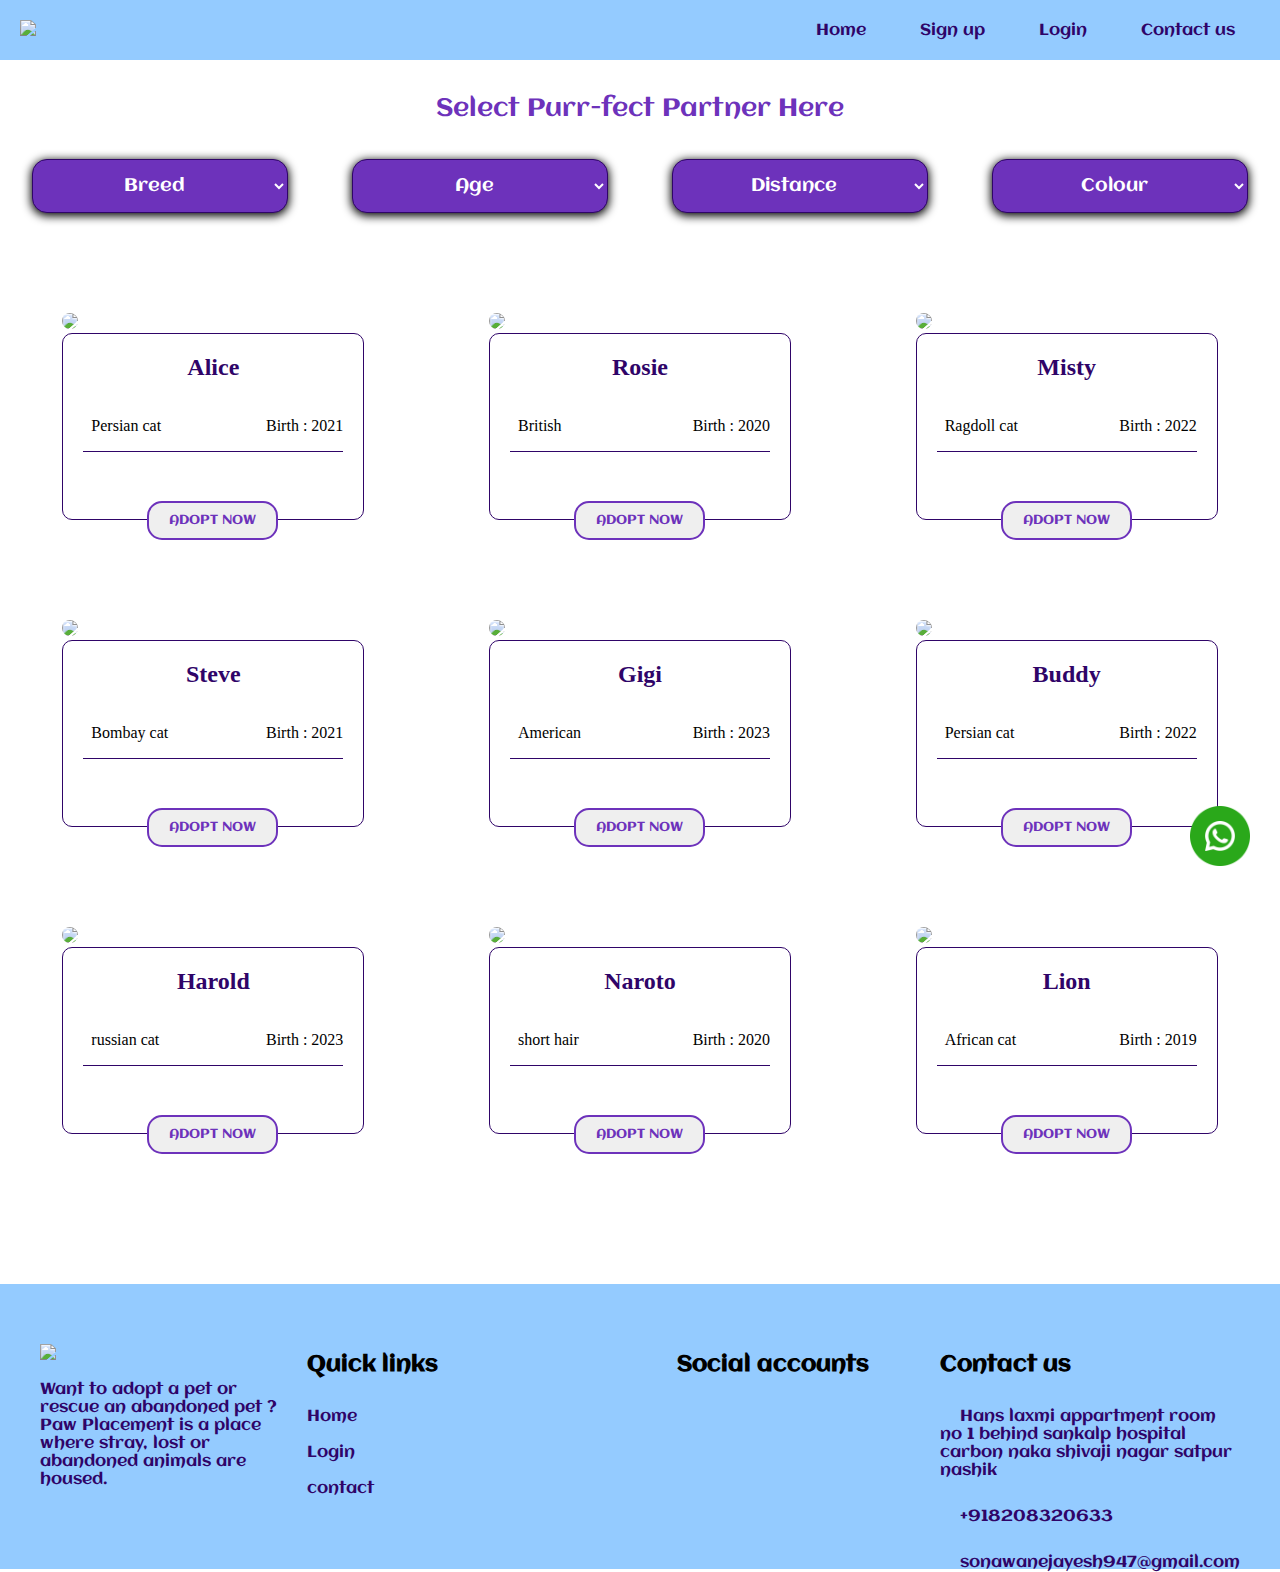
==== pages/cat.html @ 4e54ea31 "login page added" ====
<!DOCTYPE html>
<html lang="en">
<head>
    <meta charset="UTF-8">
    <meta name="viewport" content="width=device-width, initial-scale=1.0">
    <title>cats</title>
    <link rel="stylesheet" href="../css/cat.css">
    <script src="https://kit.fontawesome.com/38442ccd2f.js" crossorigin="anonymous"></script>

</head>
<body>
    <div class="navbar">
        <div class="nav-left">
            <img src="../img/main-logo.png" class="logo">
        </div>
        <div class="link">
            <a href="../index.html" class="nav-text">Home</a>
            <a href="../pages/sign_up.html" class="nav-text" target="_blank">Sign up</a>
            <a href="../pages/login.html" class="nav-text" target="_blank">Login</a>
            <a href="../pages/contact_us.html" class="nav-text" target="_blank">Contact us</a>
            <img src="../icons/menu.png" class="hamburger">

        </div>
    </div>



    <div class="dropdown-container-heading">
        <p>Select Purr-fect Partner Here</p>
    </div>
    <div class="dropdown-container">
       
        <div class="dropdown-section" >
          <select>
            <option value="option1">Breed</option>
            <option value="option2">Persian</option>
            <option value="option3">Furry</option>
          </select>
        </div>
        <div class="dropdown-section" >
          <select>
            <option value="option1">Age</option>
            <option value="option2">1</option>
            <option value="option3">2</option>
          </select>
        </div>
        <div class="dropdown-section" >
          <select>
            <option value="option1">Distance</option>
            <option value="option2">10-50 km</option>
            <option value="option3">50-100 km</option>
            
          </select>
        </div>
        <div class="dropdown-section" >
          <select>
            <option value="option1" >Colour</option>
            <option value="option2">white</option>
            <option value="option3">black</option>
            
          </select>
        </div>
    </div>



    <div class="wapp-call-us-div">
        <a href="./contact_us.html"> <img src="../icons/whatsapp.png" alt="" class="wapp-call-us-img"></a>
    </div>

    <div class="row">
        <div class="container">
            <img src="https://dl5zpyw5k3jeb.cloudfront.net/photos/pets/55726067/1/?bust=1675327585&width=300" class="cat-img">
            <div class="card">
                <h2 class="cat-name">Alice</h2>
                <div class="card-body">
                    <div class="cat-about">
                        <i class="fa-solid fa-paw" style="color: #2f0468;"></i>&nbsp&nbsp
                        <p>Persian cat</p>
                    </div>
                    <div class="cat-description">
                        <i class="fa-solid fa-calendar-days" style="color: #2f0468;"></i>
                        <p>&nbsp Birth : 2021</p>
                    </div>
                </div>
                <div class="card-footer">
                    <div>
                       <i class="fa-solid fa-star" style="color: #FFD43B;"></i>
                       <i class="fa-solid fa-star" style="color: #FFD43B;"></i>
                       <i class="fa-solid fa-star" style="color: #FFD43B;"></i>
                       <i class="fa-solid fa-star" style="color: #FFD43B;"></i>
                       <i class="fa-solid fa-star" style="color: #FFD43B;"></i>
                    </div>
                    <div class="heart-icon-div">
                    <i class="fa-regular fa-heart fa-shake" style="color: #f82a54;"></i>    
                    </div>
                </div>
            </div> 
            <div class="button">

                <button class="learn-more-button">ADOPT NOW</button>
            </div>   
        </div>
        <div class="container">
            <img src="https://dl5zpyw5k3jeb.cloudfront.net/photos/pets/53934934/1/?bust=1675327581&width=300" class="cat-img">
            <div class="card">
                <h2 class="cat-name">Rosie</h2>
                <div class="card-body">
                    <div class="cat-about">
                        <i class="fa-solid fa-paw" style="color: #2f0468;"></i>&nbsp&nbsp
                        <p>British</p>
                    </div>
                    <div class="cat-description">
                        <i class="fa-solid fa-calendar-days" style="color: #2f0468;"></i>
                        <p>&nbsp Birth : 2020</p>
                    </div>
                </div>
                <div class="card-footer">
                    <div>
                       <i class="fa-solid fa-star" style="color: #FFD43B;"></i>
                       <i class="fa-solid fa-star" style="color: #FFD43B;"></i>
                       <i class="fa-solid fa-star" style="color: #FFD43B;"></i>
                       <i class="fa-solid fa-star" style="color: #FFD43B;"></i>
                       <i class="fa-solid fa-star" style="color: #FFD43B;"></i>
                    </div>
                    <div class="heart-icon-div"> </div>
                      <i class="fa-regular fa-heart fa-shake" style="color: #f82a54;"></i> 
                    </div>
            </div>
            <div class="button">
                <button class="learn-more-button">ADOPT NOW</button>
            </div>   
        </div>
        <div class="container">
            <img src="https://dl5zpyw5k3jeb.cloudfront.net/photos/pets/70305229/1/?bust=1707224166&width=300"" class="cat-img">
            <div class="card">
                <h2 class="cat-name">Misty</h2>
                <div class="card-body">
                    <div class="cat-about">
                        <i class="fa-solid fa-paw" style="color: #2f0468;"></i>&nbsp&nbsp
                        <p>Ragdoll cat</p>
                    </div>
                    <div class="cat-description">
                        <i class="fa-solid fa-calendar-days" style="color: #2f0468;"></i>
                        <p>&nbsp Birth : 2022</p>
                    </div>
                </div>
                <div class="card-footer">
                    <div>
                       <i class="fa-solid fa-star" style="color: #FFD43B;"></i>
                       <i class="fa-solid fa-star" style="color: #FFD43B;"></i>
                       <i class="fa-solid fa-star" style="color: #FFD43B;"></i>
                       <i class="fa-solid fa-star" style="color: #FFD43B;"></i>
                       <i class="fa-solid fa-star" style="color: #FFD43B;"></i>
                    </div>
                    <div class="heart-icon-div"> 
                    <i class="fa-regular fa-heart fa-shake" style="color: #f82a54;"></i>                         
                    </div> 
                </div>
            </div> 
            <div class="button">
                <button class="learn-more-button">ADOPT NOW</button>
            </div>      
        </div>
    </div>
    <div class="row">
        <div class="container">
            <img src="https://dl5zpyw5k3jeb.cloudfront.net/photos/pets/70015973/4/?bust=1702438622&width=300" class="cat-img">
            <div class="card">
                <h2 class="cat-name">Steve</h2>
                <div class="card-body">
                    <div class="cat-about">
                        <i class="fa-solid fa-paw" style="color: #2f0468;"></i>&nbsp&nbsp
                        <p>Bombay cat</p>
                    </div>
                    <div class="cat-description">
                        <i class="fa-solid fa-calendar-days" style="color: #2f0468;"></i>
                        <p>&nbsp Birth : 2021</p>
                    </div>
                </div>
                <div class="card-footer">
                    <div>
                       <i class="fa-solid fa-star" style="color: #FFD43B;"></i>
                       <i class="fa-solid fa-star" style="color: #FFD43B;"></i>
                       <i class="fa-solid fa-star" style="color: #FFD43B;"></i>
                       <i class="fa-solid fa-star" style="color: #FFD43B;"></i>
                       <i class="fa-solid fa-star" style="color: #FFD43B;"></i>
                    </div>
                    <div class="heart-icon-div"> 
                    <i class="fa-regular fa-heart fa-shake" style="color: #f82a54;"></i>
                    </div> 
                </div>
            </div>
            <div class="button">
                <button class="learn-more-button">ADOPT NOW</button>
            </div>   
        </div>
        <div class="container">
            <img src="https://dl5zpyw5k3jeb.cloudfront.net/photos/pets/55773149/1/?bust=1675327575&width=300" class="cat-img">
            <div class="card">
                <h2 class="cat-name">Gigi</h2>
                <div class="card-body">
                    <div class="cat-about">
                        <i class="fa-solid fa-paw" style="color: #2f0468;"></i>&nbsp&nbsp
                        <p>American </p>
                    </div>
                    <div class="cat-description">
                        <i class="fa-solid fa-calendar-days" style="color: #2f0468;"></i>
                        <p>&nbsp Birth : 2023</p>
                    </div>
                </div>
                <div class="card-footer">
                    <div>
                       <i class="fa-solid fa-star" style="color: #FFD43B;"></i>
                       <i class="fa-solid fa-star" style="color: #FFD43B;"></i>
                       <i class="fa-solid fa-star" style="color: #FFD43B;"></i>
                       <i class="fa-solid fa-star" style="color: #FFD43B;"></i>
                       <i class="fa-solid fa-star" style="color: #FFD43B;"></i>
                    </div>
                    <div class="heart-icon-div"> 
                    <i class="fa-regular fa-heart fa-shake" style="color: #f82a54;"></i>
                    </div> 
                </div>
            </div>
            <div class="button">
                <button class="learn-more-button">ADOPT NOW</button>
            </div>   
        </div>
        <div class="container">
            <img src="https://dl5zpyw5k3jeb.cloudfront.net/photos/pets/55735564/1/?bust=1675327577&width=300" class="cat-img">
            <div class="card">
                <h2 class="cat-name">Buddy</h2>
                <div class="card-body">
                    <div class="cat-about">
                        <i class="fa-solid fa-paw" style="color: #2f0468;"></i>&nbsp&nbsp
                        <p>Persian cat</p>
                    </div>
                    <div class="cat-description">
                        <i class="fa-solid fa-calendar-days" style="color: #2f0468;"></i> 
                        <p>&nbsp Birth : 2022</p>
                    </div>
                </div>
                <div class="card-footer">
                    <div>
                       <i class="fa-solid fa-star" style="color: #FFD43B;"></i>
                       <i class="fa-solid fa-star" style="color: #FFD43B;"></i>
                       <i class="fa-solid fa-star" style="color: #FFD43B;"></i>
                       <i class="fa-solid fa-star" style="color: #FFD43B;"></i>
                       <i class="fa-solid fa-star" style="color: #FFD43B;"></i>
                    </div>
                    <div class="heart-icon-div">
                    <i class="fa-regular fa-heart fa-shake" style="color: #f82a54;"></i>
                     </div> 
                </div>
            </div>
            <div class="button">
                <button class="learn-more-button">ADOPT NOW</button>
            </div>   
        </div>    
    </div>      


    <div class="row">
        <div class="container">
            <img src="https://dl5zpyw5k3jeb.cloudfront.net/photos/pets/55751885/1/?bust=1675327570&width=300" class="cat-img">
            <div class="card">
                <h2 class="cat-name">Harold</h2>
                <div class="card-body">
                    <div class="cat-about">
                        <i class="fa-solid fa-paw" style="color: #2f0468;"></i>&nbsp&nbsp
                        <p>russian cat</p>
                    </div>
                    <div class="cat-description">
                        <i class="fa-solid fa-calendar-days" style="color: #2f0468;"></i>
                        <p>&nbsp Birth : 2023</p>
                    </div>
                </div>
                <div class="card-footer">
                    <div>
                       <i class="fa-solid fa-star" style="color: #FFD43B;"></i>
                       <i class="fa-solid fa-star" style="color: #FFD43B;"></i>
                       <i class="fa-solid fa-star" style="color: #FFD43B;"></i>
                       <i class="fa-solid fa-star" style="color: #FFD43B;"></i>
                       <i class="fa-solid fa-star" style="color: #FFD43B;"></i>
                    </div>
                    <div class="heart-icon-div"> 
                    <i class="fa-regular fa-heart fa-shake" style="color: #f82a54;"></i>
                    </div> 
                </div>
            </div>
            <div class="button">
                <button class="learn-more-button">ADOPT NOW</button>
            </div>   
        </div>
        <div class="container">
            <img src="https://dl5zpyw5k3jeb.cloudfront.net/photos/pets/55746101/1/?bust=1675327555&width=300" class="cat-img">
            <div class="card">
                <h2 class="cat-name">Naroto</h2>
                <div class="card-body">
                    <div class="cat-about">
                        <i class="fa-solid fa-paw" style="color: #2f0468;"></i>&nbsp&nbsp
                        <p>short hair </p>
                    </div>
                    <div class="cat-description">
                        <i class="fa-solid fa-calendar-days" style="color: #2f0468;"></i>
                        <p>&nbsp Birth : 2020</p>
                    </div>
                </div>
                <div class="card-footer">
                    <div>
                       <i class="fa-solid fa-star" style="color: #FFD43B;"></i>
                       <i class="fa-solid fa-star" style="color: #FFD43B;"></i>
                       <i class="fa-solid fa-star" style="color: #FFD43B;"></i>
                       <i class="fa-solid fa-star" style="color: #FFD43B;"></i>
                       <i class="fa-solid fa-star" style="color: #FFD43B;"></i>
                    </div>
                    <div class="heart-icon-div"> 
                    <i class="fa-regular fa-heart fa-shake" style="color: #f82a54;"></i>
                    </div> 
                </div>
            </div>
            <div class="button">
                <button class="learn-more-button">ADOPT NOW</button>
            </div>   
        </div>
        <div class="container">
            <img src="https://dl5zpyw5k3jeb.cloudfront.net/photos/pets/55726066/1/?bust=1675327554&width=300" class="cat-img">
            <div class="card">
                <h2 class="cat-name">Lion</h2>
                <div class="card-body">
                    <div class="cat-about">
                        <i class="fa-solid fa-paw" style="color: #2f0468;"></i>&nbsp&nbsp
                        <p>African cat</p>
                    </div>
                    <div class="cat-description">
                        <i class="fa-solid fa-calendar-days" style="color: #2f0468;"></i> 
                        <p>&nbsp Birth : 2019</p>
                    </div>
                </div>
                <div class="card-footer">
                    <div>
                       <i class="fa-solid fa-star" style="color: #FFD43B;"></i>
                       <i class="fa-solid fa-star" style="color: #FFD43B;"></i>
                       <i class="fa-solid fa-star" style="color: #FFD43B;"></i>
                       <i class="fa-solid fa-star" style="color: #FFD43B;"></i>
                       <i class="fa-solid fa-star" style="color: #FFD43B;"></i>
                    </div>
                    <div class="heart-icon-div">
                    <i class="fa-regular fa-heart fa-shake" style="color: #f82a54;"></i>
                     </div> 
                </div>
            </div>
            <div class="button">
                <button class="learn-more-button">ADOPT NOW</button>
            </div>   
        </div>    
    </div>      



    <div class="footer">
        <div class="footer-container">
            <div class="footer-logo-section card">
                <img src="../img/main-logo.png" class="footer-main-logo">
                <p>Want to adopt a pet or rescue an abandoned pet ?
                    Paw Placement is a place where stray, lost or abandoned animals are housed.</p>
            </div>
            <div class="quick-links card">
                <h4>Quick links</h4>
                <a href="../index.html" class="quick-links-contain">Home</a><br><br>
                <a href="../pages/login.html" class="quick-links-contain">Login</a><br><br>
                <a href="../pages/contact_us.html" class="quick-links-contain">contact</a>
            </div>
            <div class="footer-social card">
                <h4>Social accounts</h4>
                <a href="https://www.instagram.com/" target="_blank">
                <i class="fa-brands fa-instagram" style="color: #2f0468;"></i><br><br></a>
                <a href="https://www.facebook.com" target="_blank">
                <i class="fa-brands fa-facebook" style="color: #2f0468;"></i><br><br></a>
                <a href="https://www.youtube.com/" target="_blank">
                <i class="fa-brands fa-youtube" style="color: #2f0468;"></i><br><br></a>
                <a href="https://github.com/" target="_blank">
                <i class="fa-brands fa-github" style="color: #2f0468;"></i><br><br></a>
            </div>
            <div class="footer-contact card">
                <h4>Contact us</h4>
                <div class="contact-infor">
                    <i class="fa-solid fa-location-dot" style="color: #2f0468"></i>&nbsp;
                    <span class="contact-text">Hans laxmi appartment room no 1 behind sankalp hospital
                    carbon naka shivaji nagar satpur nashik</span>
                </div><br>
                <div class="contact-info">
                    <i class="fa-solid fa-phone" style="color: #2f0468;"></i> &nbsp;&nbsp;
                    <a href="tel:+918208320633" class="contact-text">+918208320633</a>
                </div><br>
                <div class="contact-info">
                    <i class="fa-solid fa-envelope" style="color: #2f0468;"></i> &nbsp;&nbsp; 
                    <a href="mailto:sonawanejayesh947@gmail.com" class="contact-text">sonawanejayesh947@gmail.com</a>
                </div>
            </div>    
        </div>
    </div>    


    <script src="https://kit.fontawesome.com/38442ccd2f.js" crossorigin="anonymous"></script>
</body>
</html>
---- css/cat.css ----
/* /*
colors we are using
skyblue:#94cbff
purple:#2f0468
faint purple: #6509dc

.btn{
    height: 40px;
    background-color: ;
    border: none;
    border-radius: 10px;
    color: #3b1b65;
    font-size: 15px;
    font-weight: bolder;

    google fonts :
   PT serif
   single day
<<<<<<< HEAD
 sans-serif;
*/
  

@import url('https://fonts.googleapis.com/css2?family=Aclonica&family=Courgette&display=swap');
@import url('https://fonts.googleapis.com/css2?family=Aclonica&family=Courgette&display=swap');

.header{
   position: fixed;
   top: 0;
   left: 0;
   width: 100%;
   padding: 0px 0px;
   background-color: #6509dc;
   display: flex;
   justify-content: space-between;
   align-items: center;
   z-index: 100;
}
.hamburger{
   height: 50px;
}

.a:hover{
   border-bottom: 1px solid black;
}
.row{
   display: flex;
   justify-content: space-around;
   align-items: center;
   margin-top: 100px;
}
.cat-img{
   height: 300px;
   border-radius: 25px;
}
.heart-icon-div{
    border-radius: 50%;
}
.fa-heart:hover{
   transform: rotateX(180);
   font-weight: bolder;
}

.fa-heart{
    font-size: 30px;
}


.card{
   border-radius: 10px;
   width: 300px;
   height: 185px;
   border: 1px solid #2f0468;
}

.footer .card{
    border: none;
}
.cat-name{
   text-align: center;
   color:#2f0468;
}
.cat-about{
   display: flex;
   justify-content: start;
   align-items: center;
}
.cat-description{
   display: flex;
   justify-content: start;
   align-items: center;

}
.card-body{
   margin: 0 20px;
   display: flex;
   justify-content: space-between;
   align-items: center;
   border-bottom: 1px solid #2f0468;
   
}
.rating-img{
   height: 100px;
}
.card-footer{
   display: flex;
   justify-content: space-around;
   margin: 10px;
   align-items: center;
   
}
.container{
   position: relative;
   border-radius: 25px; 
}
.btn {
   margin: 10px -10px;
   padding: 10px 20px;
   color: #6d32bb;
   font-weight: bold;
   text-decoration: none;
   border:solid 2px #6d32bb;
   border-radius: 15px;
   font-family: "Aclonica", sans-serif;
   font-weight: 400;
   font-style: normal;
   border-radius: 25px;
   border: 1px solid #6d32bb;
   box-shadow: 0px 0px 8px 1px black;
   background-color: white;
}

.container:hover{
   transition: transform 0.3s ease;
   transform: scale(1.1);
}

.btn{
   height: 40px;
   background-color: #ba9ae4;
   border: none;
   border-radius: 10px;
   color: #2f0468 ;
   font-size: 15px;
   font-weight: bolder;
   transition: 0.3s ease-out;
}

.btn:hover{
   background-color: #6d32bb;
   color: white;
   transition: 0.3s ease;
}

.button{
   display: flex;
   justify-content: center;
   position: absolute;
   bottom: -20px;
   left: 85px;
}

.btn:hover{
  background-color: #3b1b65;
  color:#94cbff;
}
body{
   margin: 0;
   padding: 0;
   

}



.navbar{
   background-color: #94cbff;
   padding: 20px;
   display: flex;
   justify-content: space-between;
   align-items: center;
}
.logo{
   height: 80px;
}
a.nav-text{
   font-family: "Aclonica", sans-serif;
   font-style: normal;
   color:#2f0468;
   text-decoration: none;
   font-size: 16px;
   padding: 15px;
   margin: 10px;
}

.nav-text:hover{
   color: #94cbff;
   background-color: #2f0468;
   border-radius: 30px;
}




.footer{
   margin-top: 30px;
   background-color: #94cbff;
   padding: 20px;
   margin-top: 150px;
   font-family: "Aclonica", sans-serif;
    font-weight: 400;
    font-style: normal;
}
.footer-container{
   padding: 20px;
   display: flex;
   justify-content: space-between;
}
.card{
   display: block;
}
.footer-main-logo{
   width: 250px;
}
.footer-logo-section{
   width: 250px;
   color: #2f0468;
   margin-top: 20px;
}
.footer-contact{
   width: 300px;
}
.quick-links-contain{
   text-decoration: none;
   color: #2f0468;
}
.footer-social{
   text-align: center;
}
.social-text{
   font-family: "Aclonica", sans-serif;
   font-weight: 400;
   font-style: normal;

}
.contact-info{
   color: #2f0468;
   display: flex;
   margin-top: 10px;
}
.contact-text{
   text-decoration: none;
   color: #2f0468;
   margin-left: 10px;
}
h4{
   font-size: 22px;

}
       
/* whatsspp call us section  */
.wapp-call-us-div{
   position: fixed;
   right: 30px;
   bottom: 30px;
   z-index: 200;
}

.wapp-call-us-img{
   width: 60px;
   transition: transform 0.3s ease;
}

.wapp-call-us-div:hover .wapp-call-us-img{
   transform: scale(1.1);
}   

.learn-more-button {
   padding: 10px 20px;
   color: #6d32bb;
   font-weight: bold;
   text-decoration: none;
   border:solid 2px #6d32bb;
   border-radius: 15px;
   font-family: "Aclonica", sans-serif;
   font-weight: 400;
   font-style: normal;
}

.learn-more-button:hover {
   background-color: #6d32bb;
   color: white;
   transition: 0.3s ease;
}

 /*******************************/

.dropdown-container {
   display: flex;
   flex-direction: row;
   justify-content: space-around;
}
.dropdown-container-heading{
    width: 100%;
    padding: 10px 0px;
    text-align: center;
    background-color: #2f0468;
    color: white;
    font-size: 25px;
    font-family: "Aclonica", sans-serif;
    font-weight: 400;
    font-style: normal;
   width: 100%;
   padding: 10px 0px;
   text-align: center;
   background-color:white;
   color:  #6d32bb;
   font-size: 25px;
   font-family: "Aclonica", sans-serif;
   font-weight: 400;
   font-style: normal;
}
 .dropdown-section {
   width: 20%;
   
   
}
  
  .dropdown-container h2 {
    margin-bottom: 10px;
    
  }
  
  select {
    text-align: center;
    width: 100%;
    font-family: "Aclonica", sans-serif;
    font-weight: 400;
    font-style: normal;
    font-size: 18px;
    padding: 15px;
    background-color: #2f0468;
    border: none;
    color: white;
  }
 .dropdown-container h2 {
   margin-bottom: 10px;
   
 }
 
 select {
   text-align: center;
   width: 100%;
   font-family: "Aclonica", sans-serif;
   font-weight: 400;
   font-style: normal;
   font-size: 18px;
   padding: 15px;
   background-color: #6d32bb;
   border: solid 1px #2f0468 ;
   border-radius: 15px;
   box-shadow: 0px 2px 10px 1px black;
   color: white;
}
 
.select option {
   width: 100%;
   font-family: "Aclonica", sans-serif;
   font-weight: 400;
   font-style: normal;
    background-color: #94cbff;
    color: white;
  width: 100%;
  font-family: "Aclonica", sans-serif;
  font-weight: 400;
  font-style: normal;
   background-color: #6d32bb;
   color: white;
   border-radius: 15px;
   box-shadow: 0px 2px 10px 1px black;
 }
.select option:checked{
   background-color: #2f0468;
   font-weight: bolder;
}

/**************** header and footer media queries *****************/
@media screen and (max-width: 800px){
   .hamburger{
       visibility: visible;
       height: 40px;
   }
   .nav-text{
       display: none;
   }
   .logo{
       height: 50px;
   }
   .head{
       font-size: 14px;
       margin: 10px 8px;
   }
   .head-img{
       height: 300px;
   }
   .btn{
       padding: 15px;
       font-size: 13px;
   }
}



/**********************************other media queries*************************************/

@media screen and (min-width: 800px) and (max-width: 992px){
   .hamburger{
       display: none;
   }
   .logo{
       height: 60px;
   }
   .nav-text{
       font-size: 17px;
       padding: 15px 13px;
   }
   .head{
       font-size: 15px;
       margin: 10px;
   }
   .head-img{
       height: 350px;
   }  
   .btn{
       padding: 17px;
       font-size: 14px;
   }
}
@media screen and (min-width: 992px){
   .hamburger{
       display: none;
   }
}


@media screen and (max-width: 800px){
      .row{
         flex-direction: column;
         margin-top: 50px;
         

      }

      .wapp-call-us-img{
         width: 40px;
         transition: transform 0.3s ease;
      }
      .container{
         margin-top: 70px;
      }
      .dropdown-container{
         flex-wrap: wrap;
      }
      .dropdown-section{
         width: 40%;
         flex-direction:column;
         margin-top: 90px;
      }

}

@media screen and (max-width: 970px){
   .row{
      flex-direction: column;
      margin-top: 50px;
   }
   .container{
      margin-top: 120px;
   }

}
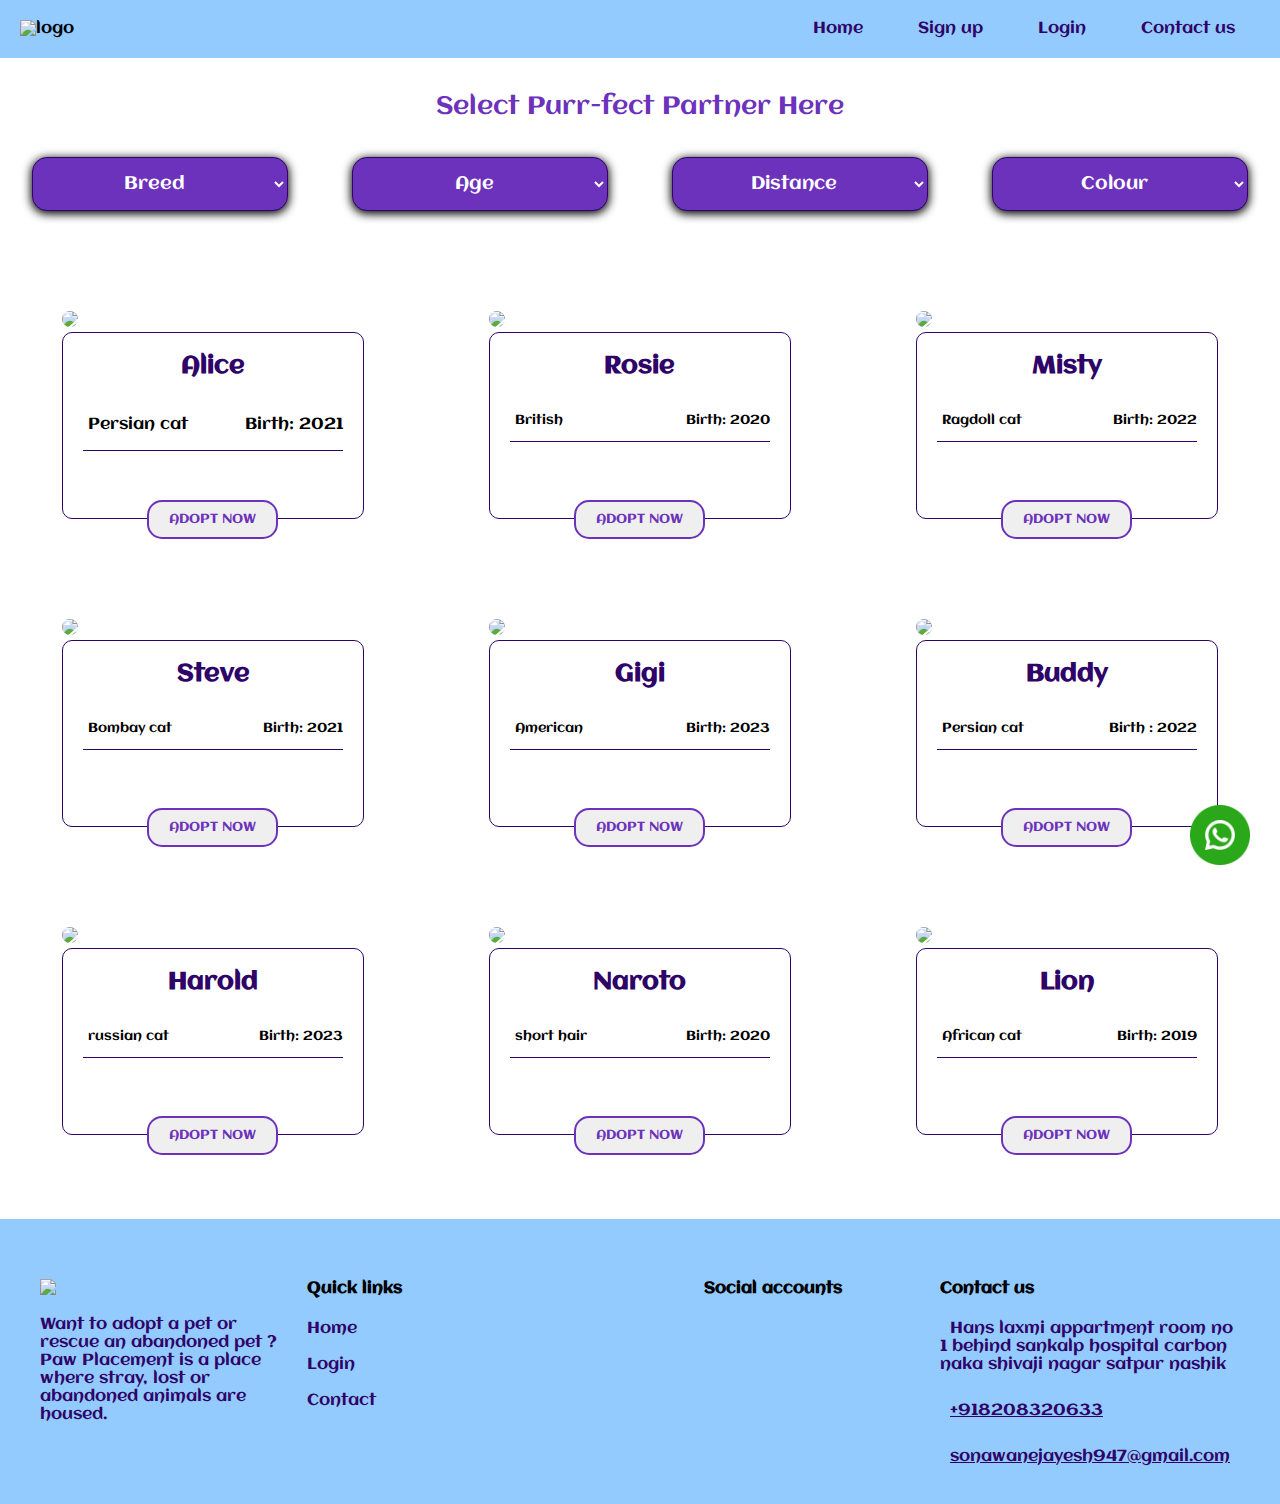
==== commit 8bc8ea9a: "update contact page" ====
--- a/pages/cat.html
+++ b/pages/cat.html
@@ -9,19 +9,18 @@
 
 </head>
 <body>
+    
     <div class="navbar">
         <div class="nav-left">
-            <img src="../img/main-logo.png" class="logo">
+          <img src="../img/main-logo.png"  class="logo" alt="logo" />
         </div>
         <div class="link">
-            <a href="../index.html" class="nav-text">Home</a>
-            <a href="../pages/sign_up.html" class="nav-text" target="_blank">Sign up</a>
-            <a href="../pages/login.html" class="nav-text" target="_blank">Login</a>
-            <a href="../pages/contact_us.html" class="nav-text" target="_blank">Contact us</a>
-            <img src="../icons/menu.png" class="hamburger">
-
-        </div>
-    </div>
+          <a href="../index.html" class="nav-text">Home</a>
+          <a href="../pages/sign_up.html" class="nav-text">Sign up</a>
+          <a href="../pages/login.html" class="nav-text">Login</a>
+          <a href="../pages/contact_us.html" class="nav-text">Contact us</a>
+        </div>
+      </div>
 
 
 
@@ -75,12 +74,12 @@
                 <h2 class="cat-name">Alice</h2>
                 <div class="card-body">
                     <div class="cat-about">
-                        <i class="fa-solid fa-paw" style="color: #2f0468;"></i>&nbsp&nbsp
+                        <i class="fa-solid fa-paw" style="color: #2f0468;"></i>&nbsp;
                         <p>Persian cat</p>
                     </div>
                     <div class="cat-description">
-                        <i class="fa-solid fa-calendar-days" style="color: #2f0468;"></i>
-                        <p>&nbsp Birth : 2021</p>
+                        <i class="fa-solid fa-calendar-days" style="color: #2f0468;"></i>&nbsp;
+                        <p>Birth: 2021</p>
                     </div>
                 </div>
                 <div class="card-footer">
@@ -107,12 +106,12 @@
                 <h2 class="cat-name">Rosie</h2>
                 <div class="card-body">
                     <div class="cat-about">
-                        <i class="fa-solid fa-paw" style="color: #2f0468;"></i>&nbsp&nbsp
-                        <p>British</p>
-                    </div>
-                    <div class="cat-description">
-                        <i class="fa-solid fa-calendar-days" style="color: #2f0468;"></i>
-                        <p>&nbsp Birth : 2020</p>
+                        <i class="fa-solid fa-paw" style="color: #2f0468;"></i>&nbsp;
+                        <p class="cat-info">British</p>
+                    </div>
+                    <div class="cat-description">
+                        <i class="fa-solid fa-calendar-days" style="color: #2f0468;"></i>&nbsp;
+                        <p class="cat-info">Birth: 2020</p>
                     </div>
                 </div>
                 <div class="card-footer">
@@ -137,12 +136,12 @@
                 <h2 class="cat-name">Misty</h2>
                 <div class="card-body">
                     <div class="cat-about">
-                        <i class="fa-solid fa-paw" style="color: #2f0468;"></i>&nbsp&nbsp
-                        <p>Ragdoll cat</p>
-                    </div>
-                    <div class="cat-description">
-                        <i class="fa-solid fa-calendar-days" style="color: #2f0468;"></i>
-                        <p>&nbsp Birth : 2022</p>
+                        <i class="fa-solid fa-paw" style="color: #2f0468;"></i>&nbsp;
+                        <p class="cat-info">Ragdoll cat</p>
+                    </div>
+                    <div class="cat-description">
+                        <i class="fa-solid fa-calendar-days" style="color: #2f0468;"></i>&nbsp;
+                        <p class="cat-info">Birth: 2022</p>
                     </div>
                 </div>
                 <div class="card-footer">
@@ -170,12 +169,12 @@
                 <h2 class="cat-name">Steve</h2>
                 <div class="card-body">
                     <div class="cat-about">
-                        <i class="fa-solid fa-paw" style="color: #2f0468;"></i>&nbsp&nbsp
-                        <p>Bombay cat</p>
-                    </div>
-                    <div class="cat-description">
-                        <i class="fa-solid fa-calendar-days" style="color: #2f0468;"></i>
-                        <p>&nbsp Birth : 2021</p>
+                        <i class="fa-solid fa-paw" style="color: #2f0468;"></i>&nbsp;
+                        <p class="cat-info">Bombay cat</p>
+                    </div>
+                    <div class="cat-description">
+                        <i class="fa-solid fa-calendar-days" style="color: #2f0468;"></i>&nbsp;
+                        <p class="cat-info">Birth: 2021</p>
                     </div>
                 </div>
                 <div class="card-footer">
@@ -201,12 +200,12 @@
                 <h2 class="cat-name">Gigi</h2>
                 <div class="card-body">
                     <div class="cat-about">
-                        <i class="fa-solid fa-paw" style="color: #2f0468;"></i>&nbsp&nbsp
-                        <p>American </p>
-                    </div>
-                    <div class="cat-description">
-                        <i class="fa-solid fa-calendar-days" style="color: #2f0468;"></i>
-                        <p>&nbsp Birth : 2023</p>
+                        <i class="fa-solid fa-paw" style="color: #2f0468;"></i>&nbsp;
+                        <p class="cat-info">American </p>
+                    </div>
+                    <div class="cat-description">
+                        <i class="fa-solid fa-calendar-days" style="color: #2f0468;"></i>&nbsp;
+                        <p class="cat-info">Birth: 2023</p>
                     </div>
                 </div>
                 <div class="card-footer">
@@ -232,12 +231,12 @@
                 <h2 class="cat-name">Buddy</h2>
                 <div class="card-body">
                     <div class="cat-about">
-                        <i class="fa-solid fa-paw" style="color: #2f0468;"></i>&nbsp&nbsp
-                        <p>Persian cat</p>
-                    </div>
-                    <div class="cat-description">
-                        <i class="fa-solid fa-calendar-days" style="color: #2f0468;"></i> 
-                        <p>&nbsp Birth : 2022</p>
+                        <i class="fa-solid fa-paw" style="color: #2f0468;"></i>&nbsp;
+                        <p class="cat-info">Persian cat</p>
+                    </div>
+                    <div class="cat-description">
+                        <i class="fa-solid fa-calendar-days" style="color: #2f0468;"></i>&nbsp;
+                        <p class="cat-info">Birth : 2022</p>
                     </div>
                 </div>
                 <div class="card-footer">
@@ -267,12 +266,12 @@
                 <h2 class="cat-name">Harold</h2>
                 <div class="card-body">
                     <div class="cat-about">
-                        <i class="fa-solid fa-paw" style="color: #2f0468;"></i>&nbsp&nbsp
-                        <p>russian cat</p>
-                    </div>
-                    <div class="cat-description">
-                        <i class="fa-solid fa-calendar-days" style="color: #2f0468;"></i>
-                        <p>&nbsp Birth : 2023</p>
+                        <i class="fa-solid fa-paw" style="color: #2f0468;"></i>&nbsp;
+                        <p class="cat-info">russian cat</p>
+                    </div>
+                    <div class="cat-description">
+                        <i class="fa-solid fa-calendar-days" style="color: #2f0468;"></i>&nbsp;
+                        <p class="cat-info">Birth: 2023</p>
                     </div>
                 </div>
                 <div class="card-footer">
@@ -298,12 +297,12 @@
                 <h2 class="cat-name">Naroto</h2>
                 <div class="card-body">
                     <div class="cat-about">
-                        <i class="fa-solid fa-paw" style="color: #2f0468;"></i>&nbsp&nbsp
-                        <p>short hair </p>
-                    </div>
-                    <div class="cat-description">
-                        <i class="fa-solid fa-calendar-days" style="color: #2f0468;"></i>
-                        <p>&nbsp Birth : 2020</p>
+                        <i class="fa-solid fa-paw" style="color: #2f0468;"></i>&nbsp;
+                        <p class="cat-info">short hair </p>
+                    </div>
+                    <div class="cat-description">
+                        <i class="fa-solid fa-calendar-days" style="color: #2f0468;"></i>&nbsp;
+                        <p class="cat-info">Birth: 2020</p>
                     </div>
                 </div>
                 <div class="card-footer">
@@ -329,12 +328,12 @@
                 <h2 class="cat-name">Lion</h2>
                 <div class="card-body">
                     <div class="cat-about">
-                        <i class="fa-solid fa-paw" style="color: #2f0468;"></i>&nbsp&nbsp
-                        <p>African cat</p>
-                    </div>
-                    <div class="cat-description">
-                        <i class="fa-solid fa-calendar-days" style="color: #2f0468;"></i> 
-                        <p>&nbsp Birth : 2019</p>
+                        <i class="fa-solid fa-paw" style="color: #2f0468;"></i>&nbsp;
+                        <p class="cat-info">African cat</p>
+                    </div>
+                    <div class="cat-description">
+                        <i class="fa-solid fa-calendar-days" style="color: #2f0468;"></i>&nbsp;
+                        <p class="cat-info">Birth: 2019</p>
                     </div>
                 </div>
                 <div class="card-footer">
@@ -355,53 +354,73 @@
             </div>   
         </div>    
     </div>      
-
+    <br><br><br>
 
 
     <div class="footer">
         <div class="footer-container">
-            <div class="footer-logo-section card">
-                <img src="../img/main-logo.png" class="footer-main-logo">
-                <p>Want to adopt a pet or rescue an abandoned pet ?
-                    Paw Placement is a place where stray, lost or abandoned animals are housed.</p>
-            </div>
-            <div class="quick-links card">
-                <h4>Quick links</h4>
-                <a href="../index.html" class="quick-links-contain">Home</a><br><br>
-                <a href="../pages/login.html" class="quick-links-contain">Login</a><br><br>
-                <a href="../pages/contact_us.html" class="quick-links-contain">contact</a>
-            </div>
-            <div class="footer-social card">
-                <h4>Social accounts</h4>
-                <a href="https://www.instagram.com/" target="_blank">
-                <i class="fa-brands fa-instagram" style="color: #2f0468;"></i><br><br></a>
-                <a href="https://www.facebook.com" target="_blank">
-                <i class="fa-brands fa-facebook" style="color: #2f0468;"></i><br><br></a>
-                <a href="https://www.youtube.com/" target="_blank">
-                <i class="fa-brands fa-youtube" style="color: #2f0468;"></i><br><br></a>
-                <a href="https://github.com/" target="_blank">
-                <i class="fa-brands fa-github" style="color: #2f0468;"></i><br><br></a>
-            </div>
-            <div class="footer-contact card">
-                <h4>Contact us</h4>
-                <div class="contact-infor">
-                    <i class="fa-solid fa-location-dot" style="color: #2f0468"></i>&nbsp;
-                    <span class="contact-text">Hans laxmi appartment room no 1 behind sankalp hospital
-                    carbon naka shivaji nagar satpur nashik</span>
-                </div><br>
-                <div class="contact-info">
-                    <i class="fa-solid fa-phone" style="color: #2f0468;"></i> &nbsp;&nbsp;
-                    <a href="tel:+918208320633" class="contact-text">+918208320633</a>
-                </div><br>
-                <div class="contact-info">
-                    <i class="fa-solid fa-envelope" style="color: #2f0468;"></i> &nbsp;&nbsp; 
-                    <a href="mailto:sonawanejayesh947@gmail.com" class="contact-text">sonawanejayesh947@gmail.com</a>
-                </div>
-            </div>    
-        </div>
-    </div>    
-
-
+          <div class="footer-logo-section card">
+            <img src="../img/main-logo.png" class="footer-main-logo" />
+            <p>
+              Want to adopt a pet or rescue an abandoned pet ? Paw Placement is a
+              place where stray, lost or abandoned animals are housed.
+            </p>
+          </div>
+          <div class="quick-links card">
+            <h4>Quick links</h4>
+          
+              <a href="../index.html" class="quick-links-contain">Home</a><br /><br />
+              <a href="../pages/login.html" class="quick-links-contain">Login</a><br /><br />
+              <a href="../pages/contact_us.html" class="quick-links-contain">contact</a>
+              
+            
+          </div>
+          <div class="footer-social card">
+            <h4>Social accounts</h4>
+            <a href="https://www.instagram.com/" target="_blank">
+              <i class="fa-brands fa-instagram" style="color: #2f0468"></i
+              ><br /><br
+            /></a>
+            <a href="https://www.facebook.com" target="_blank">
+              <i class="fa-brands fa-facebook" style="color: #2f0468"></i
+              ><br /><br
+            /></a>
+            <a href="https://www.youtube.com/" target="_blank">
+              <i class="fa-brands fa-youtube" style="color: #2f0468"></i
+              ><br /><br
+            /></a>
+            <a href="https://github.com/" target="_blank">
+              <i class="fa-brands fa-github" style="color: #2f0468"></i><br /><br
+            /></a>
+          </div>
+          <div class="footer-contact card">
+            <h4>Contact us</h4>
+            <div class="contact-infor">
+              <i class="fa-solid fa-location-dot" style="color: #2f0468"></i
+              >&nbsp;
+              <span class="contact-text1">
+                Hans laxmi appartment room no 1 behind sankalp hospital carbon
+                naka shivaji nagar satpur nashik</span>
+              
+            </div>
+            <br />
+            <div class="contact-info">
+              <i class="fa-solid fa-phone" style="color: #2f0468"></i>
+              &nbsp;&nbsp;
+              <a href="tel:+918208320633" class="contact-text">+918208320633</a>
+            </div>
+            <br />
+            <div class="contact-info">
+              <i class="fa-solid fa-envelope" style="color: #2f0468"></i>
+              &nbsp;&nbsp;
+              <a href="mailto:sonawanejayesh947@gmail.com" class="contact-text"
+                >sonawanejayesh947@gmail.com</a
+              >
+            </div>
+          </div>
+        </div>
+      </div>
+  
     <script src="https://kit.fontawesome.com/38442ccd2f.js" crossorigin="anonymous"></script>
 </body>
 </html>
--- a/css/cat.css
+++ b/css/cat.css
@@ -23,6 +23,14 @@
 
 @import url('https://fonts.googleapis.com/css2?family=Aclonica&family=Courgette&display=swap');
 @import url('https://fonts.googleapis.com/css2?family=Aclonica&family=Courgette&display=swap');
+body{
+   margin: 0;
+   padding: 0;
+   font-family: "Aclonica", sans-serif;
+   font-weight: 400;
+   font-style: normal;
+}
+
 
 .header{
    position: fixed;
@@ -89,7 +97,9 @@
    display: flex;
    justify-content: start;
    align-items: center;
-
+}
+.cat-info{
+   font-size: 13px;
 }
 .card-body{
    margin: 0 20px;
@@ -164,12 +174,7 @@
   background-color: #3b1b65;
   color:#94cbff;
 }
-body{
-   margin: 0;
-   padding: 0;
-   
-
-}
+
 
 
 
@@ -201,15 +206,10 @@
 
 
 
-
 .footer{
    margin-top: 30px;
    background-color: #94cbff;
    padding: 20px;
-   margin-top: 150px;
-   font-family: "Aclonica", sans-serif;
-    font-weight: 400;
-    font-style: normal;
 }
 .footer-container{
    padding: 20px;
@@ -234,9 +234,23 @@
    text-decoration: none;
    color: #2f0468;
 }
+
+.quick-links  a {
+   
+   text-transform: capitalize;
+   color: #2f0468;
+   text-decoration: none;
+   transition: all 0.3s ease;
+}
+.quick-links  a:hover{
+   color: #2f0468;
+   padding-left: 8px;
+}
+
 .footer-social{
    text-align: center;
 }
+
 .social-text{
    font-family: "Aclonica", sans-serif;
    font-weight: 400;
@@ -247,16 +261,22 @@
    color: #2f0468;
    display: flex;
    margin-top: 10px;
-}
-.contact-text{
-   text-decoration: none;
-   color: #2f0468;
-   margin-left: 10px;
-}
-h4{
-   font-size: 22px;
-
-}
+   transition: all 0.3s ease;
+}
+.contact-info:hover{
+   padding-left: 8px;
+}
+.contact-text {
+   color: #2f0468;
+   transition: all 0.5s ease;
+}
+.contact-text:hover{
+   padding-left: 12px;
+}
+.contact-text1{
+   color: #2f0468;
+}
+
        
 /* whatsspp call us section  */
 .wapp-call-us-div{
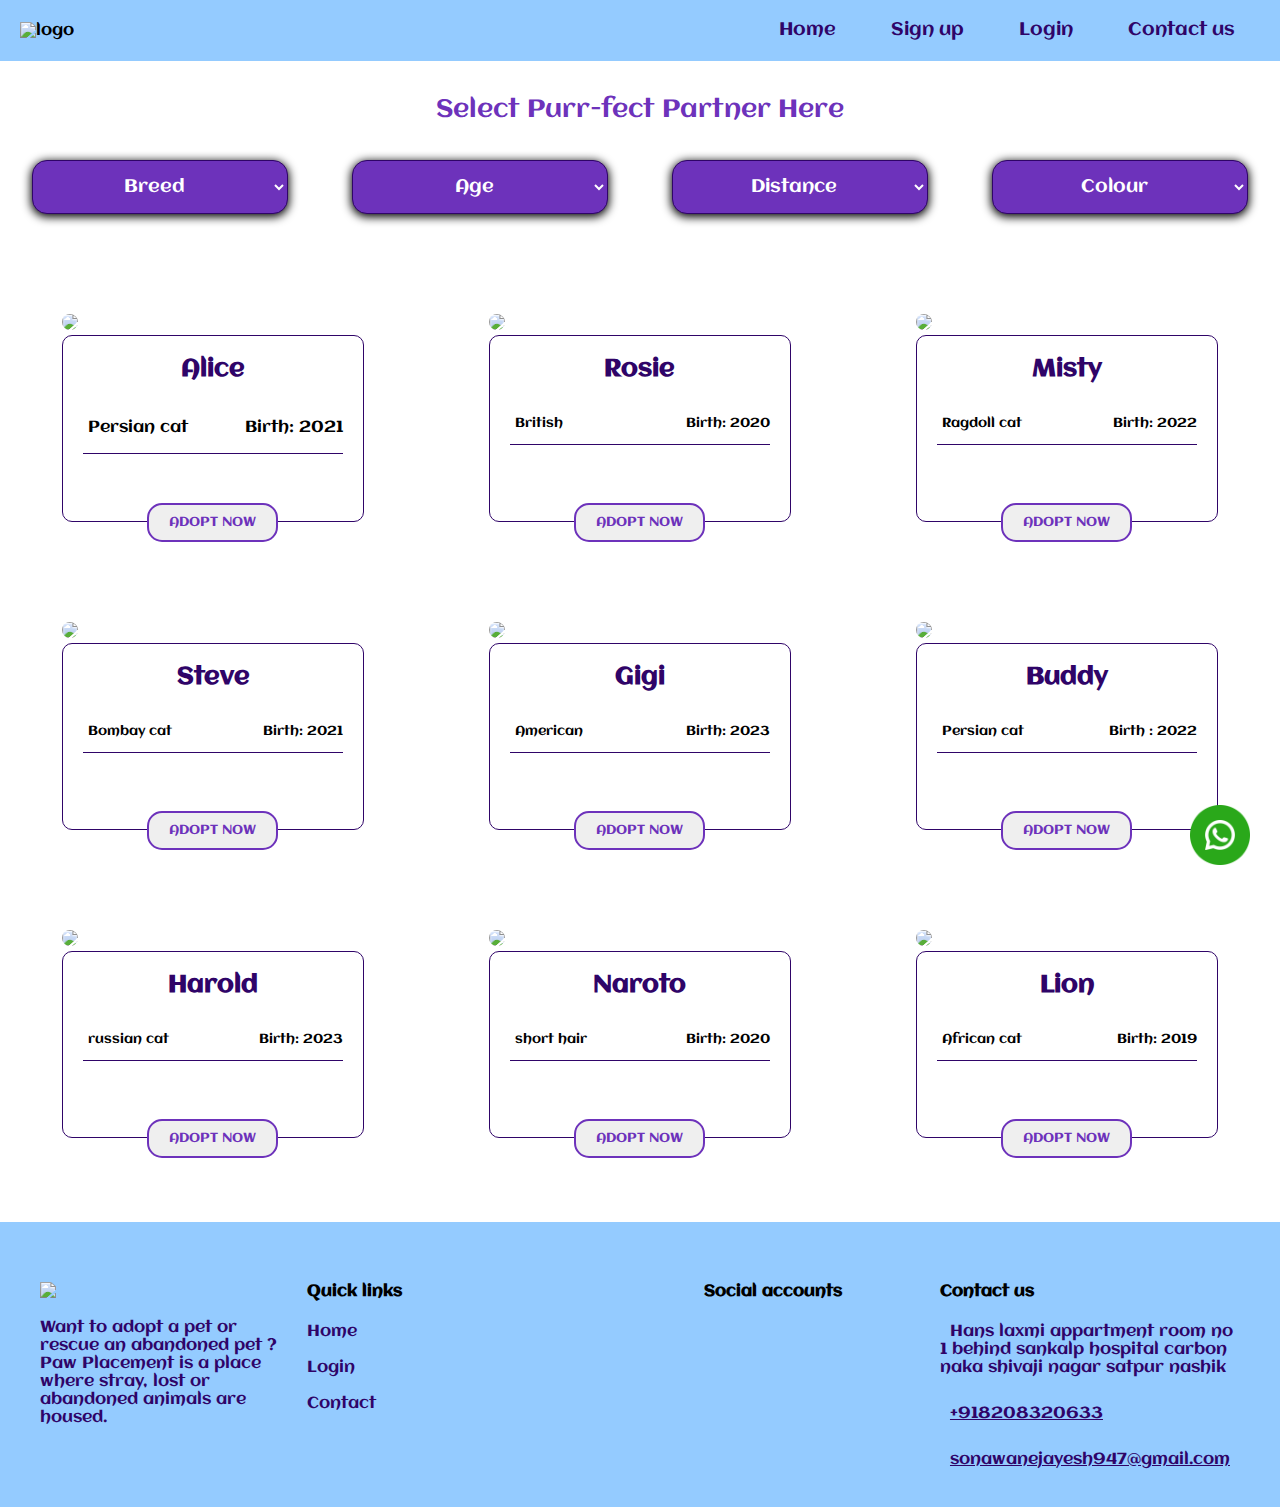
==== commit e5505028: "Updated navbar" ====
--- a/pages/cat.html
+++ b/pages/cat.html
@@ -21,7 +21,6 @@
           <a href="../pages/contact_us.html" class="nav-text">Contact us</a>
         </div>
       </div>
-
 
 
     <div class="dropdown-container-heading">
--- a/css/cat.css
+++ b/css/cat.css
@@ -170,6 +170,7 @@
    left: 85px;
 }
 
+
 .btn:hover{
   background-color: #3b1b65;
   color:#94cbff;
@@ -178,32 +179,33 @@
 
 
 
-.navbar{
+.navbar {
    background-color: #94cbff;
    padding: 20px;
    display: flex;
    justify-content: space-between;
    align-items: center;
-}
-.logo{
+ }
+ 
+ .logo {
    height: 80px;
-}
-a.nav-text{
-   font-family: "Aclonica", sans-serif;
-   font-style: normal;
-   color:#2f0468;
+ }
+ 
+ .nav-text {
+   color: #2f0468;
    text-decoration: none;
-   font-size: 16px;
+   font-size: 18px;
    padding: 15px;
    margin: 10px;
-}
-
-.nav-text:hover{
+   border-radius: 20px;
+ }
+ 
+ .nav-text:hover {
    color: #94cbff;
    background-color: #2f0468;
-   border-radius: 30px;
-}
-
+   border-radius: 20px;
+   transition: 0.4s;
+ }
 
 
 .footer{
@@ -308,8 +310,8 @@
 }
 
 .learn-more-button:hover {
-   background-color: #6d32bb;
-   color: white;
+   background-color: #2f0468;
+   color:#94cbff;
    transition: 0.3s ease;
 }
 
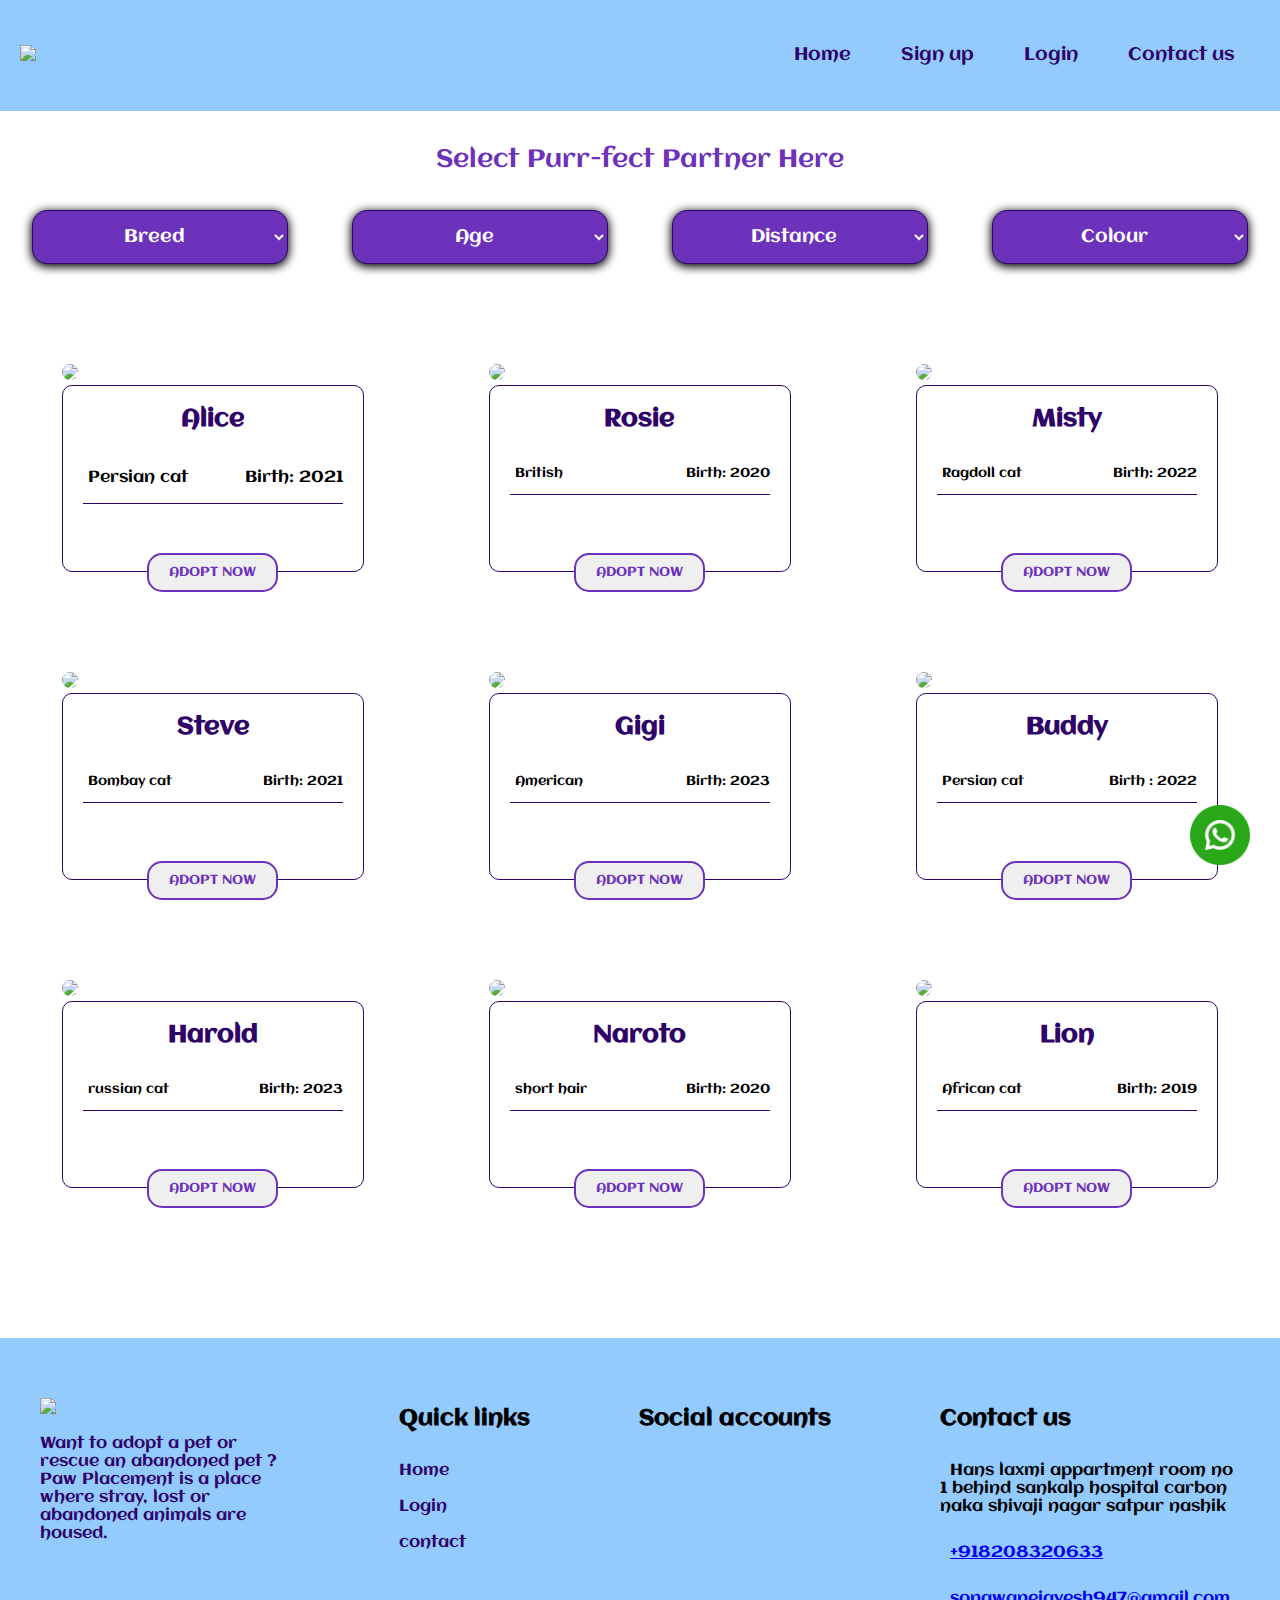
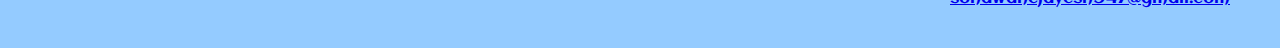
==== commit b2deb7a4: "cahnge footer in cat.html" ====
--- a/pages/cat.html
+++ b/pages/cat.html
@@ -5,22 +5,24 @@
     <meta name="viewport" content="width=device-width, initial-scale=1.0">
     <title>cats</title>
     <link rel="stylesheet" href="../css/cat.css">
-    <script src="https://kit.fontawesome.com/38442ccd2f.js" crossorigin="anonymous"></script>
+    <link  rel="stylesheet" href="../css/style.css">
 
 </head>
 <body>
-    
     <div class="navbar">
         <div class="nav-left">
-          <img src="../img/main-logo.png"  class="logo" alt="logo" />
+            <img src="../img/main-logo.png" class="logo">
         </div>
         <div class="link">
-          <a href="../index.html" class="nav-text">Home</a>
-          <a href="../pages/sign_up.html" class="nav-text">Sign up</a>
-          <a href="../pages/login.html" class="nav-text">Login</a>
-          <a href="../pages/contact_us.html" class="nav-text">Contact us</a>
-        </div>
-      </div>
+            <a href="../index.html" class="nav-text">Home</a>
+            <a href="../pages/sign_up.html" class="nav-text" target="_blank">Sign up</a>
+            <a href="../pages/login.html" class="nav-text" target="_blank">Login</a>
+            <a href="../pages/contact_us.html" class="nav-text" target="_blank">Contact us</a>
+            <img src="../icons/menu.png" class="hamburger">
+
+        </div>
+    </div>
+
 
 
     <div class="dropdown-container-heading">
@@ -353,73 +355,53 @@
             </div>   
         </div>    
     </div>      
-    <br><br><br>
+
 
 
     <div class="footer">
         <div class="footer-container">
-          <div class="footer-logo-section card">
-            <img src="../img/main-logo.png" class="footer-main-logo" />
-            <p>
-              Want to adopt a pet or rescue an abandoned pet ? Paw Placement is a
-              place where stray, lost or abandoned animals are housed.
-            </p>
-          </div>
-          <div class="quick-links card">
-            <h4>Quick links</h4>
-          
-              <a href="../index.html" class="quick-links-contain">Home</a><br /><br />
-              <a href="../pages/login.html" class="quick-links-contain">Login</a><br /><br />
-              <a href="../pages/contact_us.html" class="quick-links-contain">contact</a>
-              
-            
-          </div>
-          <div class="footer-social card">
-            <h4>Social accounts</h4>
-            <a href="https://www.instagram.com/" target="_blank">
-              <i class="fa-brands fa-instagram" style="color: #2f0468"></i
-              ><br /><br
-            /></a>
-            <a href="https://www.facebook.com" target="_blank">
-              <i class="fa-brands fa-facebook" style="color: #2f0468"></i
-              ><br /><br
-            /></a>
-            <a href="https://www.youtube.com/" target="_blank">
-              <i class="fa-brands fa-youtube" style="color: #2f0468"></i
-              ><br /><br
-            /></a>
-            <a href="https://github.com/" target="_blank">
-              <i class="fa-brands fa-github" style="color: #2f0468"></i><br /><br
-            /></a>
-          </div>
-          <div class="footer-contact card">
-            <h4>Contact us</h4>
-            <div class="contact-infor">
-              <i class="fa-solid fa-location-dot" style="color: #2f0468"></i
-              >&nbsp;
-              <span class="contact-text1">
-                Hans laxmi appartment room no 1 behind sankalp hospital carbon
-                naka shivaji nagar satpur nashik</span>
-              
-            </div>
-            <br />
-            <div class="contact-info">
-              <i class="fa-solid fa-phone" style="color: #2f0468"></i>
-              &nbsp;&nbsp;
-              <a href="tel:+918208320633" class="contact-text">+918208320633</a>
-            </div>
-            <br />
-            <div class="contact-info">
-              <i class="fa-solid fa-envelope" style="color: #2f0468"></i>
-              &nbsp;&nbsp;
-              <a href="mailto:sonawanejayesh947@gmail.com" class="contact-text"
-                >sonawanejayesh947@gmail.com</a
-              >
-            </div>
-          </div>
-        </div>
-      </div>
-  
+            <div class="footer-logo-section cart">
+                <img src="../img/main-logo.png" class="footer-main-logo">
+                <p>Want to adopt a pet or rescue an abandoned pet ?
+                    Paw Placement is a place where stray, lost or abandoned animals are housed.</p>
+            </div>
+            <div class="quick-links cart">
+                <h4>Quick links</h4>
+                <a href="../index.html" class="quick-links-contain">Home</a><br><br>
+                <a href="../pages/login.html" class="quick-links-contain">Login</a><br><br>
+                <a href="../pages/contact_us.html" class="quick-links-contain">contact</a>
+            </div>
+            <div class="footer-social cart">
+                <h4>Social accounts</h4>
+                <a href="https://www.instagram.com/" target="_blank">
+                <i class="fa-brands fa-instagram" style="color: #2f0468;"></i><br><br></a>
+                <a href="https://www.facebook.com" target="_blank">
+                <i class="fa-brands fa-facebook" style="color: #2f0468;"></i><br><br></a>
+                <a href="https://www.youtube.com/" target="_blank">
+                <i class="fa-brands fa-youtube" style="color: #2f0468;"></i><br><br></a>
+                <a href="https://github.com/" target="_blank">
+                <i class="fa-brands fa-github" style="color: #2f0468;"></i><br><br></a>
+            </div>
+            <div class="footer-contact cart">
+                <h4>Contact us</h4>
+                <div class="contact-infor">
+                    <i class="fa-solid fa-location-dot" style="color: #2f0468"></i>&nbsp;
+                    <span class="contact-text">Hans laxmi appartment room no 1 behind sankalp hospital
+                    carbon naka shivaji nagar satpur nashik</span>
+                </div><br>
+                <div class="contact-info">
+                    <i class="fa-solid fa-phone" style="color: #2f0468;"></i> &nbsp;&nbsp;
+                    <a href="tel:+918208320633" class="contact-text">+918208320633</a>
+                </div><br>
+                <div class="contact-info">
+                    <i class="fa-solid fa-envelope" style="color: #2f0468;"></i> &nbsp;&nbsp; 
+                    <a href="mailto:sonawanejayesh947@gmail.com" class="contact-text">sonawanejayesh947@gmail.com</a>
+                </div>
+            </div>    
+        </div>
+    </div>
+
+
     <script src="https://kit.fontawesome.com/38442ccd2f.js" crossorigin="anonymous"></script>
 </body>
 </html>
--- a/css/cat.css
+++ b/css/cat.css
@@ -48,9 +48,7 @@
    height: 50px;
 }
 
-.a:hover{
-   border-bottom: 1px solid black;
-}
+
 .row{
    display: flex;
    justify-content: space-around;
@@ -81,9 +79,7 @@
    border: 1px solid #2f0468;
 }
 
-.footer .card{
-    border: none;
-}
+
 .cat-name{
    text-align: center;
    color:#2f0468;
@@ -170,114 +166,40 @@
    left: 85px;
 }
 
-
 .btn:hover{
   background-color: #3b1b65;
   color:#94cbff;
 }
-
-
-
-
-.navbar {
-   background-color: #94cbff;
-   padding: 20px;
-   display: flex;
-   justify-content: space-between;
-   align-items: center;
- }
- 
- .logo {
-   height: 80px;
- }
- 
- .nav-text {
-   color: #2f0468;
-   text-decoration: none;
-   font-size: 18px;
-   padding: 15px;
-   margin: 10px;
-   border-radius: 20px;
- }
- 
- .nav-text:hover {
-   color: #94cbff;
-   background-color: #2f0468;
-   border-radius: 20px;
-   transition: 0.4s;
- }
-
-
-.footer{
-   margin-top: 30px;
-   background-color: #94cbff;
-   padding: 20px;
-}
-.footer-container{
-   padding: 20px;
-   display: flex;
-   justify-content: space-between;
-}
-.card{
-   display: block;
-}
-.footer-main-logo{
-   width: 250px;
-}
-.footer-logo-section{
-   width: 250px;
-   color: #2f0468;
-   margin-top: 20px;
-}
-.footer-contact{
-   width: 300px;
-}
-.quick-links-contain{
-   text-decoration: none;
-   color: #2f0468;
-}
-
-.quick-links  a {
-   
-   text-transform: capitalize;
-   color: #2f0468;
-   text-decoration: none;
-   transition: all 0.3s ease;
-}
-.quick-links  a:hover{
-   color: #2f0468;
-   padding-left: 8px;
-}
-
-.footer-social{
-   text-align: center;
-}
-
-.social-text{
-   font-family: "Aclonica", sans-serif;
-   font-weight: 400;
-   font-style: normal;
-
-}
-.contact-info{
-   color: #2f0468;
-   display: flex;
-   margin-top: 10px;
-   transition: all 0.3s ease;
-}
-.contact-info:hover{
-   padding-left: 8px;
-}
-.contact-text {
-   color: #2f0468;
-   transition: all 0.5s ease;
-}
-.contact-text:hover{
-   padding-left: 12px;
-}
-.contact-text1{
-   color: #2f0468;
-}
+.navbar{
+    background-color: #94cbff;
+    padding: 20px;
+    display: flex;
+    justify-content: space-between;
+    align-items: center;
+}    
+.logo{
+    height: 80px;
+}
+.nav-text{
+    color: #2f0468;
+    text-decoration: none;
+    font-size: 18px;
+    padding: 15px;
+    margin: 10px;
+    border-radius: 20px;
+}
+.nav-text:hover{
+    color: #94cbff;
+    background-color: #2f0468;
+    border-radius: 30px;
+    transition: 0.5s;
+}    
+.link{
+    display: flex;
+    justify-content: space-between;
+    align-items: center;
+}
+
 
        
 /* whatsspp call us section  */
@@ -310,8 +232,8 @@
 }
 
 .learn-more-button:hover {
-   background-color: #2f0468;
-   color:#94cbff;
+   background-color: #6d32bb;
+   color: white;
    transition: 0.3s ease;
 }
 
--- a/css/style.css
+++ b/css/style.css
@@ -0,0 +1,310 @@
+/*
+colors we are using
+skyblue:#94cbff
+purple:#2f0468
+faint purple: #6509dc
+*/
+
+@import url('https://fonts.googleapis.com/css2?family=Aclonica&family=Courgette&display=swap');
+body{
+    margin: 0;
+    padding: 0;
+    font-family: "Aclonica", sans-serif;
+    font-weight: 400;
+    font-style: normal;
+}
+.navbar{
+    background-color: #94cbff;
+    padding: 20px;
+    display: flex;
+    justify-content: space-between;
+    align-items: center;
+}    
+.logo{
+    height: 80px;
+}
+.nav-text{
+    color: #2f0468;
+    text-decoration: none;
+    font-size: 18px;
+    padding: 15px;
+    margin: 10px;
+    border-radius: 20px;
+}
+.nav-text:hover{
+    color: #94cbff;
+    background-color: #2f0468;
+    border-radius: 30px;
+    transition: 0.5s;
+}    
+.link{
+    display: flex;
+    justify-content: space-between;
+    align-items: center;
+}
+.head{
+    display: flex;
+    align-items: center;
+    margin: 10px 20px;
+}
+.hamburger{
+    height: 50px;
+}
+.tagline{
+    color: #2f0468;
+    width: 300px;
+}
+.head-left{
+    padding: 20px;
+}
+.bttn{
+    background-color: #2f0468;
+    color: #94cbff;
+    border: none;
+    border-radius: 30px;
+    padding: 20px;
+    font-family: "Aclonica", sans-serif;
+    font-weight: 400;
+    font-style: normal;
+    font-size: 16px;
+}
+.section-tagline{
+    color: #2f0468;
+    text-align: center;
+    margin-top: 60px;
+    font-size: 35px;
+}
+.section{
+    display: flex;
+    justify-content: space-evenly;
+    align-items: center;
+    margin-top: 40px;
+}
+.section-icon{
+    height: 100px;
+}
+.section-card{
+    border: 2px solid #2f0468;
+    width: 150px;
+    padding: 20px;
+    text-align: center;
+    border-radius: 50%;
+}
+.section-card:hover{
+    box-shadow: 0px 0px 20px 3px black;
+    transition: 0.5s;
+}
+.main-banner{
+    margin-top: 60px;
+    padding: 20px;
+    background-color: #94cbff;
+}
+.banner{
+    display: flex;
+    justify-content: space-around;
+    margin-top: 20px;
+}
+.banner-head{
+    text-align: center;
+    font-size: 35px;
+    color: #2f0468;
+}
+.banner-child{
+    height: 400px;
+    width: 350px;
+    padding: 10px;
+    margin: 10px;
+    border-radius: 20px;
+    box-shadow: 0 0 10px 2px black;
+    background-color: white;
+}
+.banner-img{
+    height: 100px;
+    margin-left: 120px;
+}
+.banner-containts1{
+    text-align: center;
+    color: #2f0468;
+    margin-top: 20px;
+    font-size: 25px;
+}
+.banner-about{
+    text-align: center;
+    margin-top: 40px;
+    font-size: 15px;
+}
+.learn-more-btn {
+    background-color: #94cbff;
+    margin: 30px 110px;
+    padding: 10px 20px;
+    color: #2f0468;
+    font-weight: bold;
+    text-decoration: none;
+    border:solid 2px #2f0468;
+    border-radius: 15px;
+    font-family: "Aclonica", sans-serif;
+    font-weight: 400;
+    font-style: normal;
+}
+
+.learn-more-btn:hover {
+    background-color: #2f0468;
+    color: #ffff;
+    transition: 0.3s ease;
+}
+.pet-row{
+    display: flex;
+    justify-content: space-around;
+    align-items: center;
+    margin-top: 50px;
+}
+.pets-head{
+    text-align: center;
+    font-size: 25px;
+    color: #2f0468;
+    margin-top: 100px;
+    margin-bottom: 0px;
+}
+
+
+.footer{
+    margin-top: 150px;
+    background-color: #94cbff;
+    padding: 20px;
+}
+.footer-container{
+    padding: 20px;
+    display: flex;
+    justify-content: space-between;
+}
+.cart{
+    display: block;
+}
+.footer-main-logo{
+    width: 250px;
+}
+.footer-logo-section{
+    width: 250px;
+    color: #2f0468;
+    margin-top: 20px;
+}
+.footer-contact{
+    width: 300px;
+}
+.quick-links-contain{
+    text-decoration: none;
+    color: #2f0468;
+}
+.footer-social{
+    text-align: center;
+}
+.social-text{
+    font-family: "Aclonica", sans-serif;
+    font-weight: 400;
+    font-style: normal;
+
+}
+.contact-info{
+    color: #2f0468;
+    display: flex;
+    margin-top: 10px;
+}
+h4{
+    font-size: 22px;
+
+}
+@media screen and (max-width: 599px)
+{
+
+}
+
+@media screen and (min-width: 600px) and (max-width: 768px){
+    .hamburger{
+        visibility: visible;
+        height: 40px;
+    }
+    .nav-text{
+        display: none;
+    }
+    .logo{
+        height: 50px;
+    }
+    .head{
+        font-size: 14px;
+        margin: 8px 0px;
+    }
+    .head-img{
+        height: 280px;
+    }
+    .head-left{
+        padding: 10px;
+    }
+    .bttn{
+        padding: 15px;
+        font-size: 13px;
+    }
+    .pet-row{
+        flex-wrap: wrap;
+        margin: 2px 30px;
+    }
+    .pets-head{
+        font-size: 20px;
+    }
+    .footer-container{
+        flex-wrap: wrap;
+    }
+    .footer-social{
+        margin-left: 10px;
+    }
+    .quick-links{
+        margin-right: 120px;
+    }
+    .footer-contact{
+        margin-left: 50px;
+    }
+    .section{
+        flex-wrap: wrap;
+        margin: 0;
+    }
+    .section-icon{
+        height: 100px;
+    }
+    .section-card{
+        margin: 10px 100px;
+        flex-wrap: wrap;
+        width: 150px;
+        padding: 20px;
+    }
+    .banner{
+        flex-wrap: wrap;
+    }
+}
+@media screen and (min-width: 769px) and (max-width: 992px){
+    .hamburger{
+        display: none;
+    }
+    .logo{
+        height: 60px;
+    }
+    .nav-text{
+        font-size: 17px;
+        padding: 15px 13px;
+    }
+    .head{
+        font-size: 15px;
+        margin: 10px;
+    }
+    .head-img{
+        height: 350px;
+    }  
+    .bttn{
+        padding: 17px;
+        font-size: 14px;
+    }
+}
+@media screen and (min-width: 992px){
+    .hamburger{
+        display: none;
+    }
+}
+
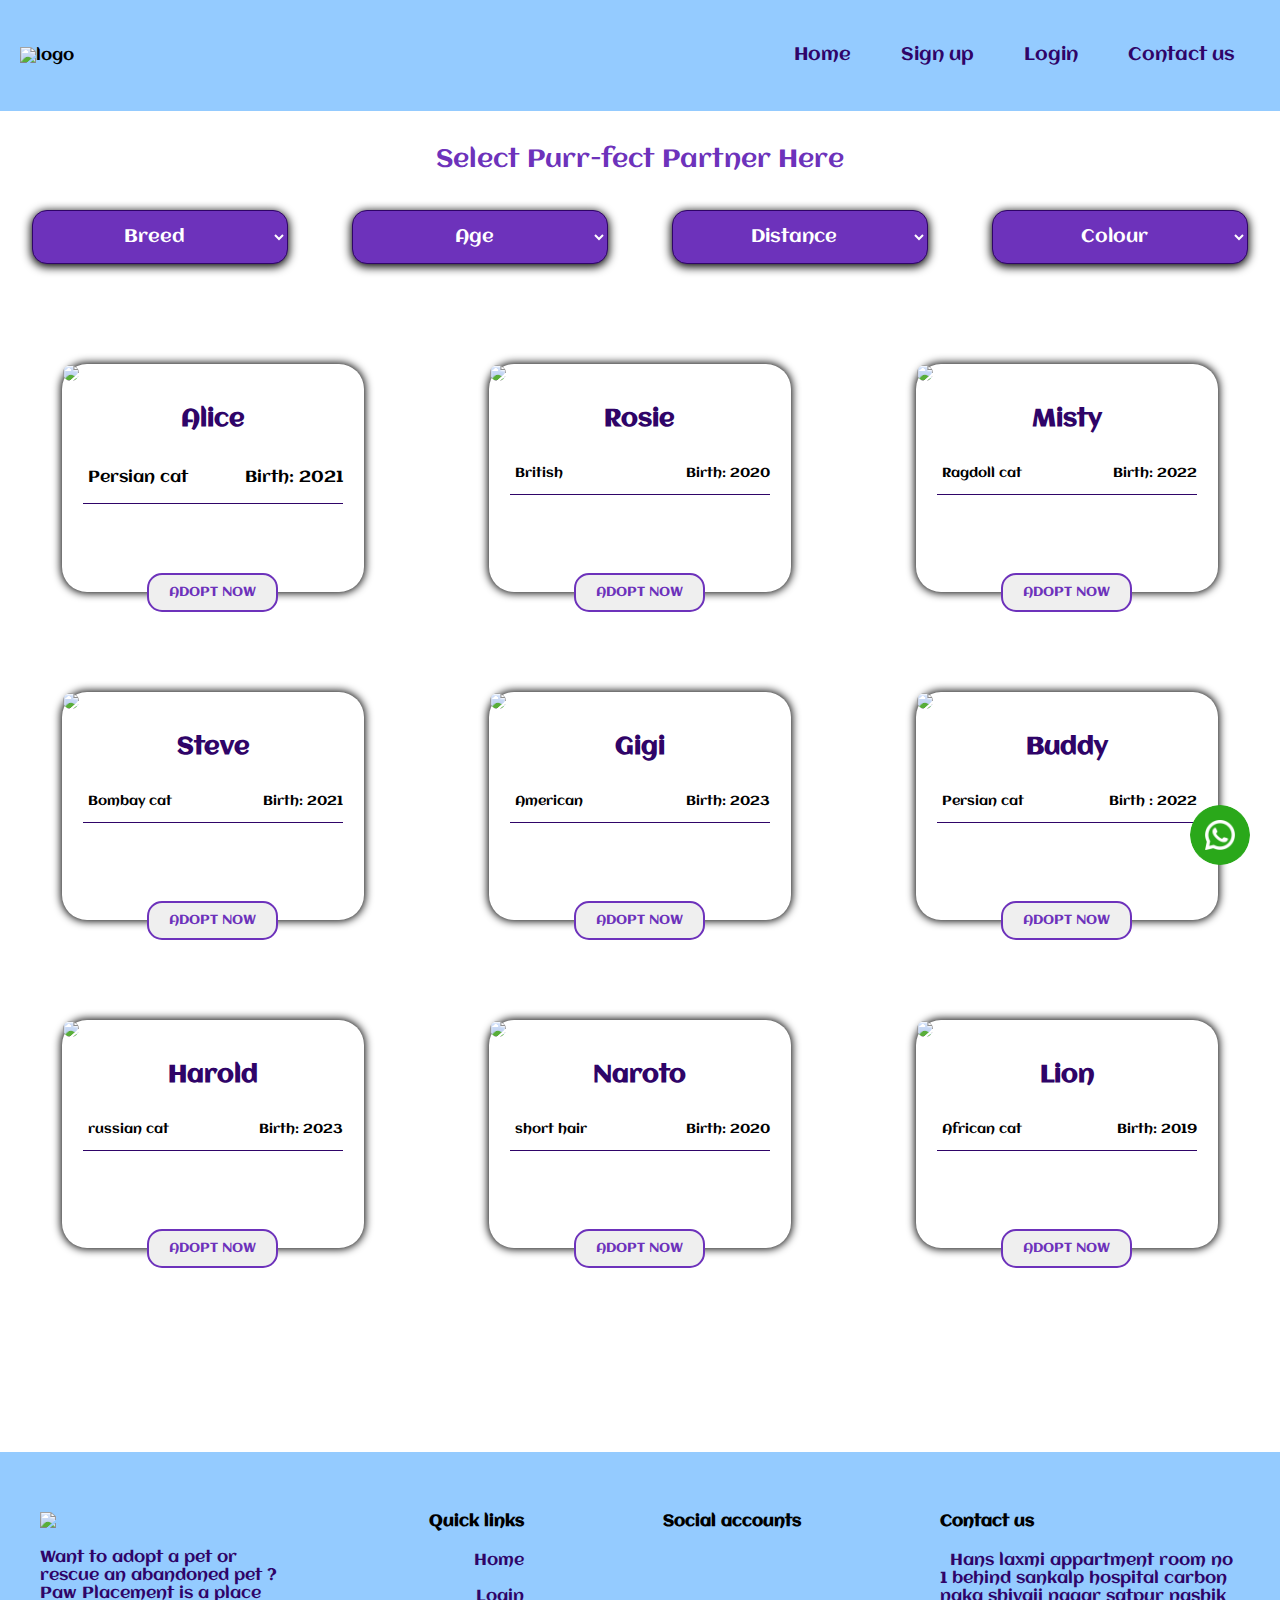
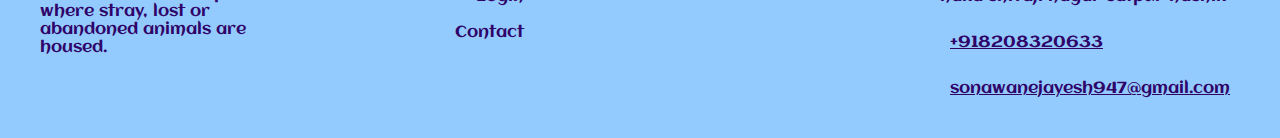
==== commit 6094ce19: "added pic" ====
--- a/pages/cat.html
+++ b/pages/cat.html
@@ -9,20 +9,18 @@
 
 </head>
 <body>
+    
     <div class="navbar">
         <div class="nav-left">
-            <img src="../img/main-logo.png" class="logo">
+          <img src="../img/main-logo.png"  class="logo" alt="logo" />
         </div>
         <div class="link">
-            <a href="../index.html" class="nav-text">Home</a>
-            <a href="../pages/sign_up.html" class="nav-text" target="_blank">Sign up</a>
-            <a href="../pages/login.html" class="nav-text" target="_blank">Login</a>
-            <a href="../pages/contact_us.html" class="nav-text" target="_blank">Contact us</a>
-            <img src="../icons/menu.png" class="hamburger">
-
-        </div>
-    </div>
-
+          <a href="../index.html" class="nav-text">Home</a>
+          <a href="../pages/sign_up.html" class="nav-text">Sign up</a>
+          <a href="../pages/login.html" class="nav-text">Login</a>
+          <a href="../pages/contact_us.html" class="nav-text">Contact us</a>
+        </div>
+      </div>
 
 
     <div class="dropdown-container-heading">
@@ -355,7 +353,7 @@
             </div>   
         </div>    
     </div>      
-
+    <br><br><br>
 
 
     <div class="footer">
--- a/css/cat.css
+++ b/css/cat.css
@@ -73,10 +73,10 @@
 
 
 .card{
-   border-radius: 10px;
+   
    width: 300px;
    height: 185px;
-   border: 1px solid #2f0468;
+   border: none;
 }
 
 
@@ -118,6 +118,8 @@
 .container{
    position: relative;
    border-radius: 25px; 
+   box-shadow: 0px 0px 8px 0.5px black;
+   padding: 1px;
 }
 .btn {
    margin: 10px -10px;
@@ -139,6 +141,7 @@
 .container:hover{
    transition: transform 0.3s ease;
    transform: scale(1.1);
+   box-shadow: 0px 0px 18px 0.5px black;
 }
 
 .btn{
@@ -165,6 +168,7 @@
    bottom: -20px;
    left: 85px;
 }
+
 
 .btn:hover{
   background-color: #3b1b65;
@@ -201,6 +205,111 @@
 }
 
 
+
+
+.navbar {
+   background-color: #94cbff;
+   padding: 20px;
+   display: flex;
+   justify-content: space-between;
+   align-items: center;
+ }
+ 
+ .logo {
+   height: 80px;
+ }
+ 
+ .nav-text {
+   color: #2f0468;
+   text-decoration: none;
+   font-size: 18px;
+   padding: 15px;
+   margin: 10px;
+   border-radius: 20px;
+ }
+ 
+ .nav-text:hover {
+   color: #94cbff;
+   background-color: #2f0468;
+   border-radius: 20px;
+   transition: 0.4s;
+ }
+
+
+.footer{
+   margin-top: 30px;
+   background-color: #94cbff;
+   padding: 20px;
+}
+.footer-container{
+   padding: 20px;
+   display: flex;
+   justify-content: space-between;
+}
+.card{
+   display: block;
+   border-top: none;
+}
+.footer-main-logo{
+   width: 250px;
+}
+.footer-logo-section{
+   width: 250px;
+   color: #2f0468;
+   margin-top: 20px;
+}
+.footer-contact{
+   width: 300px;
+}
+.quick-links-contain{
+   text-decoration: none;
+   color: #2f0468;
+}
+.quick-links{
+   text-align: end;
+}
+.quick-links  a {
+   
+   text-transform: capitalize;
+   color: #2f0468;
+   text-decoration: none;
+   transition: all 0.3s ease;
+}
+.quick-links  a:hover{
+   color: #2f0468;
+   padding-left: 8px;
+}
+
+.footer-social{
+   text-align: center;
+}
+
+.social-text{
+   font-family: "Aclonica", sans-serif;
+   font-weight: 400;
+   font-style: normal;
+
+}
+.contact-info{
+   color: #2f0468;
+   display: flex;
+   margin-top: 10px;
+   transition: all 0.3s ease;
+}
+.contact-info:hover{
+   padding-left: 8px;
+}
+.contact-text {
+   color: #2f0468;
+   transition: all 0.5s ease;
+}
+.contact-text:hover{
+   padding-left: 12px;
+}
+.contact-text1{
+   color: #2f0468;
+}
+
        
 /* whatsspp call us section  */
 .wapp-call-us-div{
@@ -213,12 +322,17 @@
 .wapp-call-us-img{
    width: 60px;
    transition: transform 0.3s ease;
+   border-radius: 50px;
 }
 
 .wapp-call-us-div:hover .wapp-call-us-img{
    transform: scale(1.1);
+   
 }   
 
+.wapp-call-us-img:hover{
+   box-shadow: 0px 0px 8px 0.5px black;
+}
 .learn-more-button {
    padding: 10px 20px;
    color: #6d32bb;
@@ -232,8 +346,8 @@
 }
 
 .learn-more-button:hover {
-   background-color: #6d32bb;
-   color: white;
+   background-color: #2f0468;
+   color:#94cbff;
    transition: 0.3s ease;
 }
 
@@ -387,7 +501,62 @@
 }
 
 
-@media screen and (max-width: 800px){
+
+/**************  others ********************/
+
+@media screen and (max-width: 600px)
+{
+   .row{
+      flex-direction: column;
+      justify-content: space-around;
+      margin-top: 50px;
+      
+
+   }
+   .wapp-call-us-img{
+      width: 50px;
+      transition: transform 0.3s ease;
+   }
+   .container{
+      margin-top: 70px;
+      
+   }
+   .container:hover{
+       transform: none;
+   }
+
+   .learn-more-button:hover{
+      transition: transform 0.3s ease;
+      transform: scale(1.1);
+   }
+   .fa-heart:hover{
+      transition: transform 0.3s ease;
+      font-stretch: expanded;
+   }
+
+
+
+   .dropdown-container{
+      flex-wrap: wrap;
+      
+   }
+   .dropdown-section{
+      width: 40%;
+      flex-direction:column;
+      margin-top: 90px;
+   }
+   
+   .select{
+      font-size: 12px;
+      display: inline-block;
+   }
+
+  
+ 
+}
+
+
+@media screen and (min-width:601px) and  (max-width: 768px){
       .row{
          flex-direction: column;
          margin-top: 50px;
@@ -395,13 +564,11 @@
 
       }
 
-      .wapp-call-us-img{
-         width: 40px;
-         transition: transform 0.3s ease;
-      }
       .container{
          margin-top: 70px;
+         
       }
+
       .dropdown-container{
          flex-wrap: wrap;
       }
@@ -413,7 +580,7 @@
 
 }
 
-@media screen and (max-width: 970px){
+@media screen and (min-width:768px) and  (max-width: 992px){
    .row{
       flex-direction: column;
       margin-top: 50px;
@@ -422,4 +589,5 @@
       margin-top: 120px;
    }
 
-}
+
+}--- a/css/style.css
+++ b/css/style.css
@@ -134,10 +134,10 @@
     font-size: 15px;
 }
 .learn-more-btn {
-    background-color: #94cbff;
+    background-color: #2f0468;
     margin: 30px 110px;
     padding: 10px 20px;
-    color: #2f0468;
+    color: #94cbff;
     font-weight: bold;
     text-decoration: none;
     border:solid 2px #2f0468;
@@ -148,8 +148,8 @@
 }
 
 .learn-more-btn:hover {
-    background-color: #2f0468;
-    color: #ffff;
+    background-color: #94cbff;
+    color: #2f0468;
     transition: 0.3s ease;
 }
 .pet-row{
@@ -195,9 +195,23 @@
     text-decoration: none;
     color: #2f0468;
 }
+
+.quick-links  a {
+    
+    text-transform: capitalize;
+    color: #2f0468;
+    text-decoration: none;
+    transition: all 0.3s ease;
+}
+.quick-links  a:hover{
+    color: #2f0468;
+    padding-left: 8px;
+}
+
 .footer-social{
     text-align: center;
 }
+
 .social-text{
     font-family: "Aclonica", sans-serif;
     font-weight: 400;
@@ -208,10 +222,20 @@
     color: #2f0468;
     display: flex;
     margin-top: 10px;
-}
-h4{
-    font-size: 22px;
-
+    transition: all 0.3s ease;
+}
+.contact-info:hover{
+    padding-left: 8px;
+}
+.contact-text {
+    color: #2f0468;
+    transition: all 0.5s ease;
+}
+.contact-text:hover{
+    padding-left: 12px;
+}
+.contact-text1{
+    color: #2f0468;
 }
 @media screen and (max-width: 599px)
 {
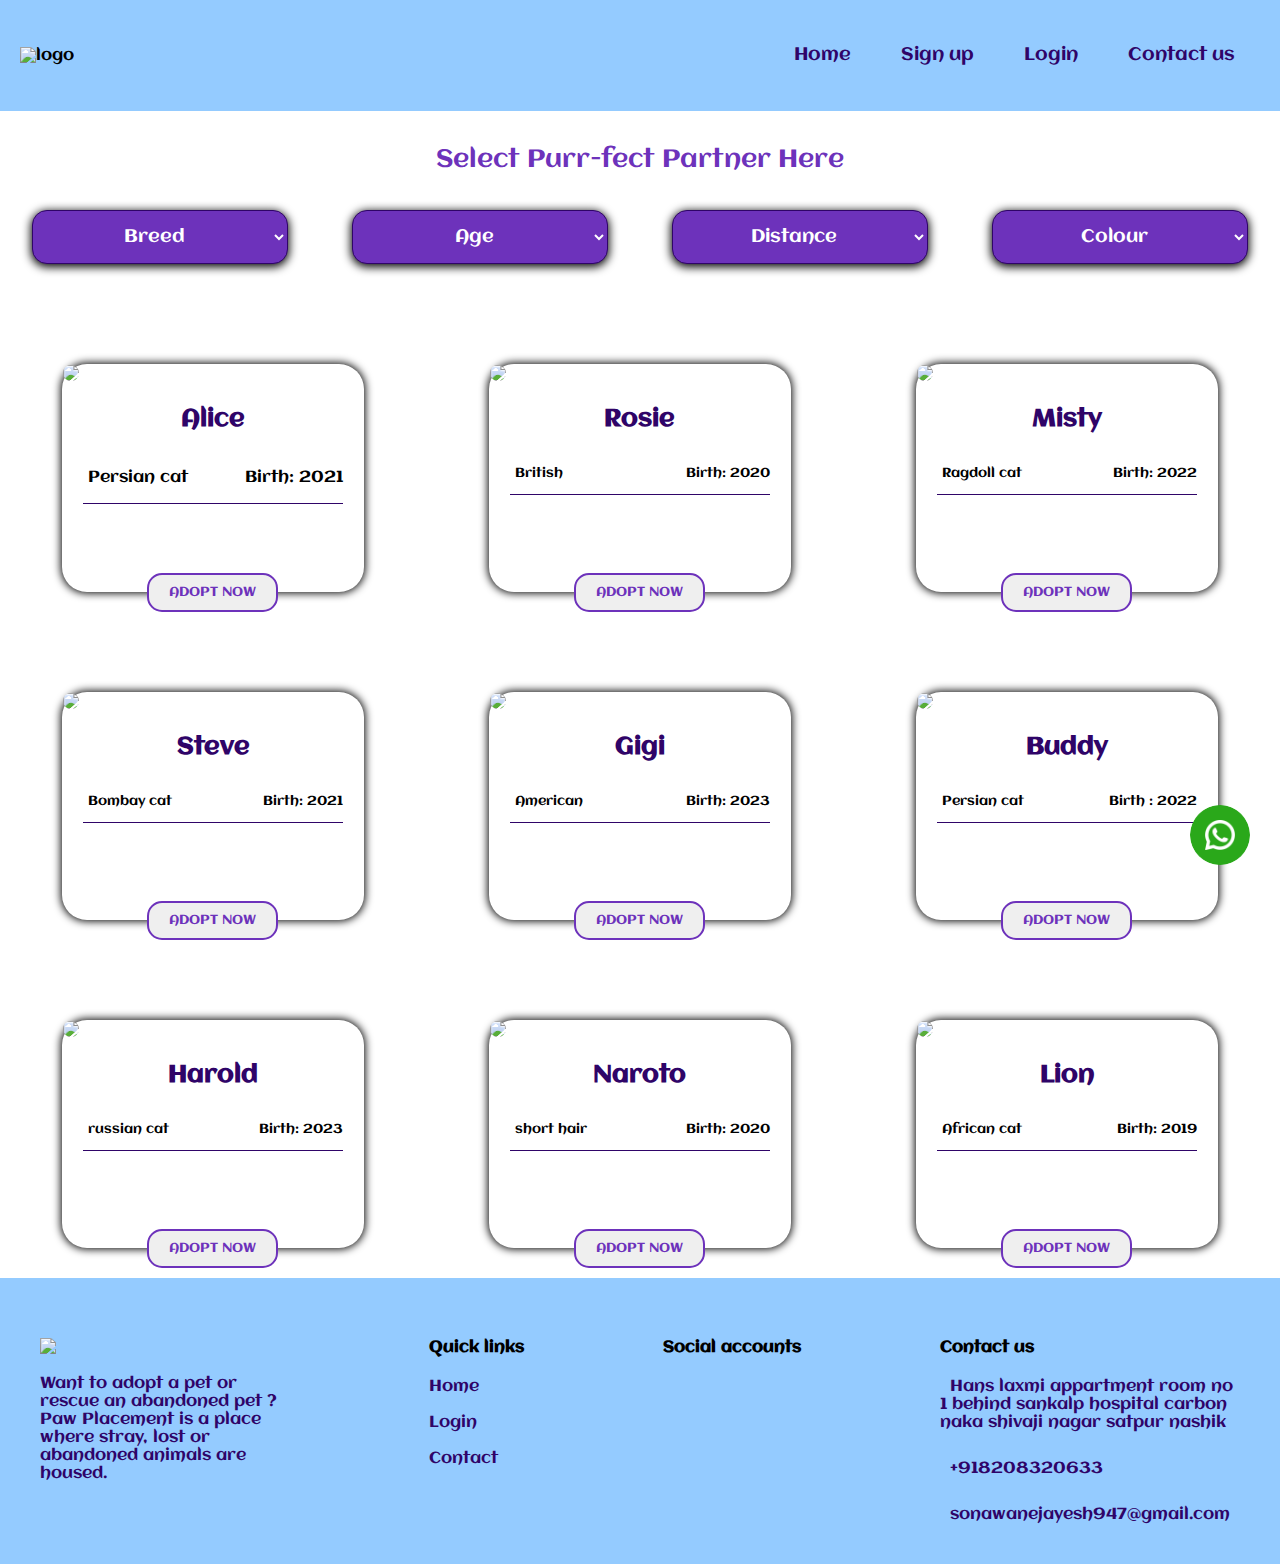
==== commit 5c7ff9d3: "Updated Footer" ====
--- a/pages/cat.html
+++ b/pages/cat.html
@@ -353,7 +353,7 @@
             </div>   
         </div>    
     </div>      
-    <br><br><br>
+
 
 
     <div class="footer">
--- a/css/cat.css
+++ b/css/cat.css
@@ -121,22 +121,6 @@
    box-shadow: 0px 0px 8px 0.5px black;
    padding: 1px;
 }
-.btn {
-   margin: 10px -10px;
-   padding: 10px 20px;
-   color: #6d32bb;
-   font-weight: bold;
-   text-decoration: none;
-   border:solid 2px #6d32bb;
-   border-radius: 15px;
-   font-family: "Aclonica", sans-serif;
-   font-weight: 400;
-   font-style: normal;
-   border-radius: 25px;
-   border: 1px solid #6d32bb;
-   box-shadow: 0px 0px 8px 1px black;
-   background-color: white;
-}
 
 .container:hover{
    transition: transform 0.3s ease;
@@ -144,22 +128,6 @@
    box-shadow: 0px 0px 18px 0.5px black;
 }
 
-.btn{
-   height: 40px;
-   background-color: #ba9ae4;
-   border: none;
-   border-radius: 10px;
-   color: #2f0468 ;
-   font-size: 15px;
-   font-weight: bolder;
-   transition: 0.3s ease-out;
-}
-
-.btn:hover{
-   background-color: #6d32bb;
-   color: white;
-   transition: 0.3s ease;
-}
 
 .button{
    display: flex;
@@ -174,141 +142,7 @@
   background-color: #3b1b65;
   color:#94cbff;
 }
-.navbar{
-    background-color: #94cbff;
-    padding: 20px;
-    display: flex;
-    justify-content: space-between;
-    align-items: center;
-}    
-.logo{
-    height: 80px;
-}
-.nav-text{
-    color: #2f0468;
-    text-decoration: none;
-    font-size: 18px;
-    padding: 15px;
-    margin: 10px;
-    border-radius: 20px;
-}
-.nav-text:hover{
-    color: #94cbff;
-    background-color: #2f0468;
-    border-radius: 30px;
-    transition: 0.5s;
-}    
-.link{
-    display: flex;
-    justify-content: space-between;
-    align-items: center;
-}
-
-
-
-
-.navbar {
-   background-color: #94cbff;
-   padding: 20px;
-   display: flex;
-   justify-content: space-between;
-   align-items: center;
- }
- 
- .logo {
-   height: 80px;
- }
- 
- .nav-text {
-   color: #2f0468;
-   text-decoration: none;
-   font-size: 18px;
-   padding: 15px;
-   margin: 10px;
-   border-radius: 20px;
- }
- 
- .nav-text:hover {
-   color: #94cbff;
-   background-color: #2f0468;
-   border-radius: 20px;
-   transition: 0.4s;
- }
-
-
-.footer{
-   margin-top: 30px;
-   background-color: #94cbff;
-   padding: 20px;
-}
-.footer-container{
-   padding: 20px;
-   display: flex;
-   justify-content: space-between;
-}
-.card{
-   display: block;
-   border-top: none;
-}
-.footer-main-logo{
-   width: 250px;
-}
-.footer-logo-section{
-   width: 250px;
-   color: #2f0468;
-   margin-top: 20px;
-}
-.footer-contact{
-   width: 300px;
-}
-.quick-links-contain{
-   text-decoration: none;
-   color: #2f0468;
-}
-.quick-links{
-   text-align: end;
-}
-.quick-links  a {
-   
-   text-transform: capitalize;
-   color: #2f0468;
-   text-decoration: none;
-   transition: all 0.3s ease;
-}
-.quick-links  a:hover{
-   color: #2f0468;
-   padding-left: 8px;
-}
-
-.footer-social{
-   text-align: center;
-}
-
-.social-text{
-   font-family: "Aclonica", sans-serif;
-   font-weight: 400;
-   font-style: normal;
-
-}
-.contact-info{
-   color: #2f0468;
-   display: flex;
-   margin-top: 10px;
-   transition: all 0.3s ease;
-}
-.contact-info:hover{
-   padding-left: 8px;
-}
-.contact-text {
-   color: #2f0468;
-   transition: all 0.5s ease;
-}
-.contact-text:hover{
-   padding-left: 12px;
-}
-.contact-text1{
-   color: #2f0468;
-}
+    
 
        
 /* whatsspp call us section  */
--- a/css/style.css
+++ b/css/style.css
@@ -19,7 +19,7 @@
     display: flex;
     justify-content: space-between;
     align-items: center;
-}    
+}
 .logo{
     height: 80px;
 }
@@ -97,7 +97,6 @@
 .main-banner{
     margin-top: 60px;
     padding: 20px;
-    background-color: #94cbff;
 }
 .banner{
     display: flex;
@@ -116,7 +115,6 @@
     margin: 10px;
     border-radius: 20px;
     box-shadow: 0 0 10px 2px black;
-    background-color: white;
 }
 .banner-img{
     height: 100px;
@@ -165,10 +163,15 @@
     margin-top: 100px;
     margin-bottom: 0px;
 }
+.cat-info{
+    font-size: 13px;
+ }
+
+
 
 
 .footer{
-    margin-top: 150px;
+    margin-top: 30px;
     background-color: #94cbff;
     padding: 20px;
 }
@@ -177,7 +180,7 @@
     display: flex;
     justify-content: space-between;
 }
-.cart{
+.card{
     display: block;
 }
 .footer-main-logo{
@@ -230,6 +233,7 @@
 .contact-text {
     color: #2f0468;
     transition: all 0.5s ease;
+    text-decoration: none;
 }
 .contact-text:hover{
     padding-left: 12px;
@@ -237,6 +241,8 @@
 .contact-text1{
     color: #2f0468;
 }
+
+
 @media screen and (max-width: 599px)
 {
 
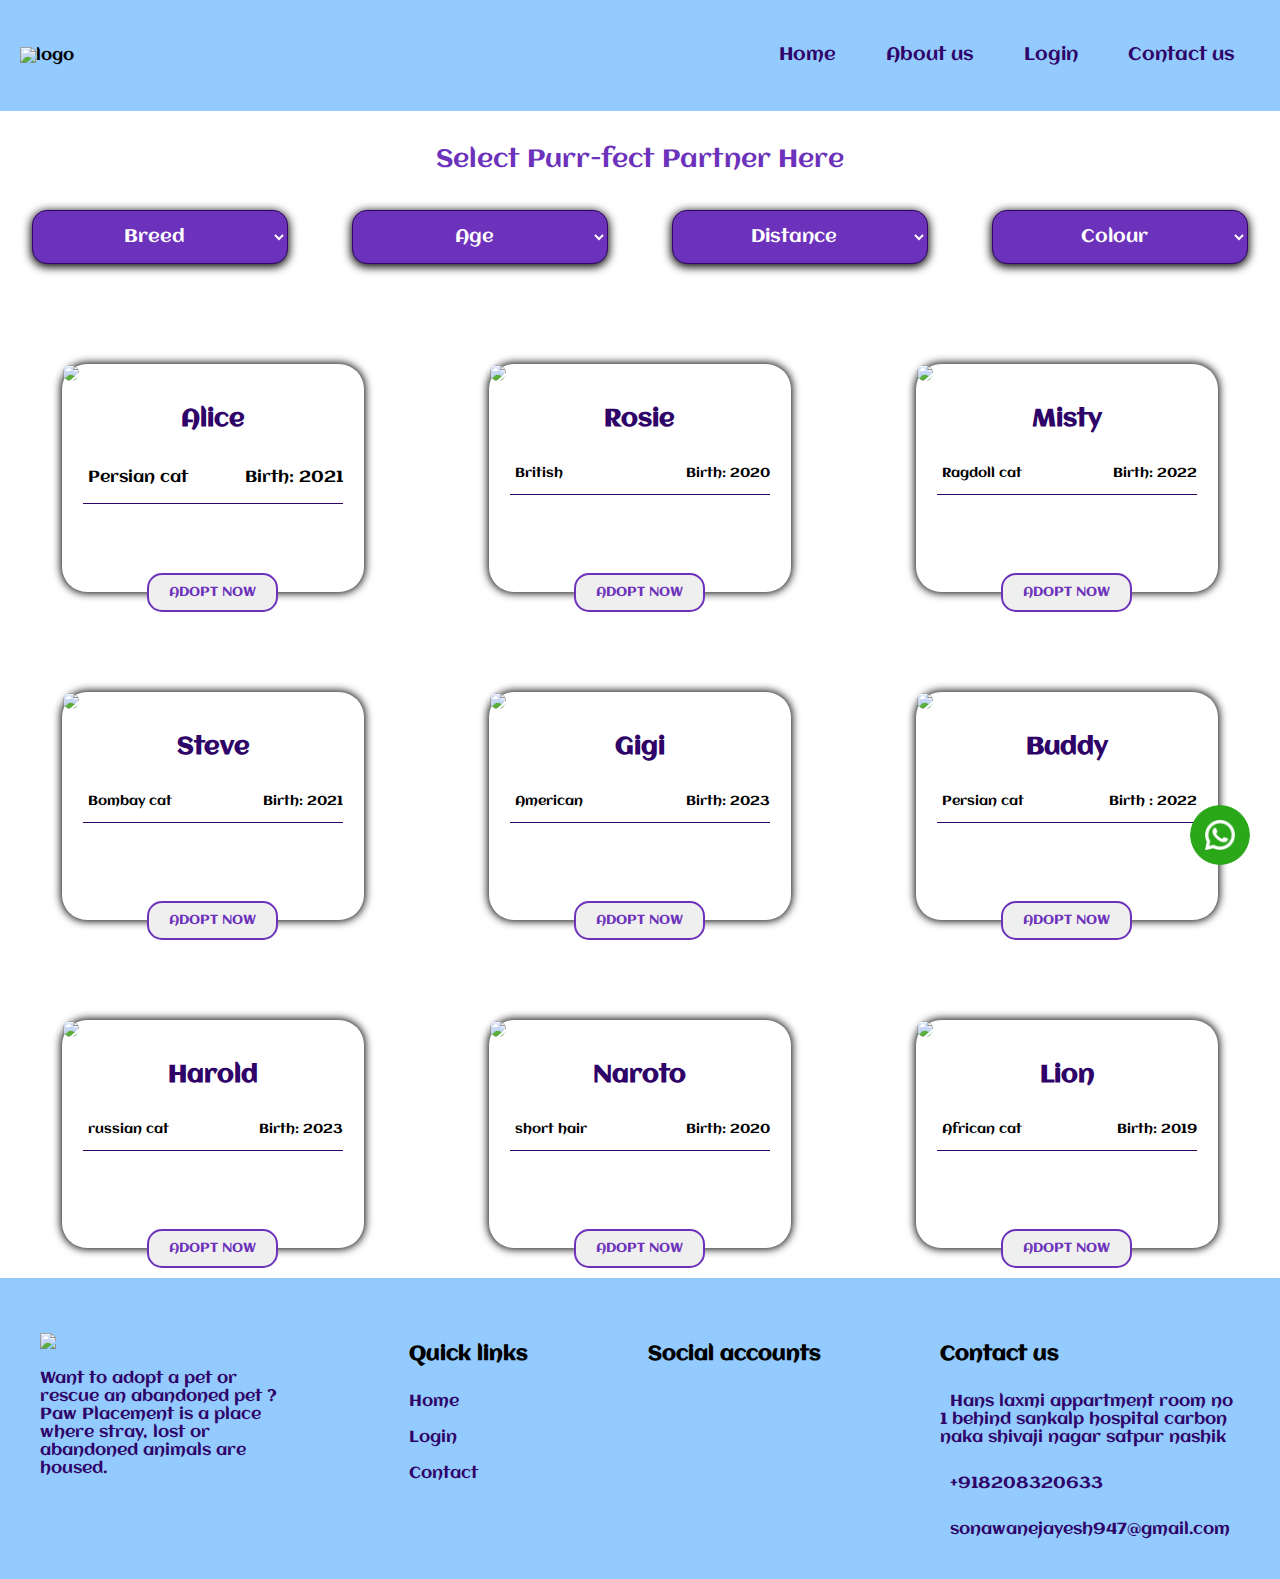
==== commit 9c08ab07: "updated" ====
--- a/pages/cat.html
+++ b/pages/cat.html
@@ -16,9 +16,10 @@
         </div>
         <div class="link">
           <a href="../index.html" class="nav-text">Home</a>
-          <a href="../pages/sign_up.html" class="nav-text">Sign up</a>
+          <a href="../pages/aboutus.html" class="nav-text">About us</a>
           <a href="../pages/login.html" class="nav-text">Login</a>
           <a href="../pages/contact_us.html" class="nav-text">Contact us</a>
+          <img src="../icons/menu.png" class="hamburger">
         </div>
       </div>
 
--- a/css/cat.css
+++ b/css/cat.css
@@ -21,7 +21,6 @@
 */
   
 
-@import url('https://fonts.googleapis.com/css2?family=Aclonica&family=Courgette&display=swap');
 @import url('https://fonts.googleapis.com/css2?family=Aclonica&family=Courgette&display=swap');
 body{
    margin: 0;
@@ -214,8 +213,6 @@
 }
  .dropdown-section {
    width: 20%;
-   
-   
 }
   
   .dropdown-container h2 {
@@ -279,61 +276,35 @@
 /**************** header and footer media queries *****************/
 @media screen and (max-width: 800px){
    .hamburger{
-       visibility: visible;
-       height: 40px;
+      visibility: visible;
+      height: 40px;
    }
    .nav-text{
-       display: none;
+      display: none;
    }
    .logo{
-       height: 50px;
-   }
-   .head{
-       font-size: 14px;
-       margin: 10px 8px;
-   }
-   .head-img{
-       height: 300px;
-   }
-   .btn{
-       padding: 15px;
-       font-size: 13px;
-   }
+      height: 50px;
+   }
+ 
+  .footer-container{
+   flex-wrap: wrap;
+}
+.footer-social{
+   margin-left: 10px;
+}
+.quick-links{
+   margin-right: 120px;
+}
+.footer-contact{
+   margin-left: 50px;
+}
+
+
 }
 
 
 
 /**********************************other media queries*************************************/
-
-@media screen and (min-width: 800px) and (max-width: 992px){
-   .hamburger{
-       display: none;
-   }
-   .logo{
-       height: 60px;
-   }
-   .nav-text{
-       font-size: 17px;
-       padding: 15px 13px;
-   }
-   .head{
-       font-size: 15px;
-       margin: 10px;
-   }
-   .head-img{
-       height: 350px;
-   }  
-   .btn{
-       padding: 17px;
-       font-size: 14px;
-   }
-}
-@media screen and (min-width: 992px){
-   .hamburger{
-       display: none;
-   }
-}
-
 
 
 /**************  others ********************/
@@ -394,8 +365,6 @@
       .row{
          flex-direction: column;
          margin-top: 50px;
-         
-
       }
 
       .container{
@@ -422,6 +391,23 @@
    .container{
       margin-top: 120px;
    }
-
-
+   .hamburger{
+      display: none;
+  }
+  .logo{
+      height: 60px;
+  }
+  .nav-text{
+      font-size: 17px;
+      padding: 15px 13px;
+  }
+
+
+}
+
+
+@media screen and (min-width: 992px){
+   .hamburger{
+      display: none;
+  }
 }--- a/css/style.css
+++ b/css/style.css
@@ -19,9 +19,10 @@
     display: flex;
     justify-content: space-between;
     align-items: center;
+    align-items: center;
 }
 .logo{
-    height: 80px;
+    height: 60px;
 }
 .nav-text{
     color: #2f0468;
@@ -97,6 +98,7 @@
 .main-banner{
     margin-top: 60px;
     padding: 20px;
+    background-color: #94cbff;
 }
 .banner{
     display: flex;
@@ -115,6 +117,7 @@
     margin: 10px;
     border-radius: 20px;
     box-shadow: 0 0 10px 2px black;
+    background-color: #ffff;
 }
 .banner-img{
     height: 100px;
@@ -165,7 +168,15 @@
 }
 .cat-info{
     font-size: 13px;
- }
+}
+.home-dog{
+    text-decoration: none;
+
+}
+.home-dog:hover{
+    color: #94cbff;
+}
+
 
 
 
@@ -179,6 +190,7 @@
     padding: 20px;
     display: flex;
     justify-content: space-between;
+
 }
 .card{
     display: block;
@@ -189,7 +201,7 @@
 .footer-logo-section{
     width: 250px;
     color: #2f0468;
-    margin-top: 20px;
+    margin-top: 15px;
 }
 .footer-contact{
     width: 300px;
@@ -197,15 +209,10 @@
 .quick-links-contain{
     text-decoration: none;
     color: #2f0468;
-}
-
-.quick-links  a {
-    
     text-transform: capitalize;
-    color: #2f0468;
-    text-decoration: none;
-    transition: all 0.3s ease;
-}
+    transition: all 0.5s ease;
+}
+
 .quick-links  a:hover{
     color: #2f0468;
     padding-left: 8px;
@@ -232,6 +239,7 @@
 }
 .contact-text {
     color: #2f0468;
+    text-decoration: none;
     transition: all 0.5s ease;
     text-decoration: none;
 }
@@ -241,10 +249,85 @@
 .contact-text1{
     color: #2f0468;
 }
+h4{
+    font-size: 20px;
+}
 
 
 @media screen and (max-width: 599px)
 {
+    .hamburger{
+        visibility: visible;
+        height: 40px;
+    }
+    .nav-text{
+        display: none;
+    }
+    .logo{
+        height: 50px;
+    }
+    .head{
+        flex-wrap: wrap;
+        font-size: 12px;
+        margin: 8px 0px;
+    }
+    .head-img{
+        height: 300px;
+    }
+    .head-left{
+        padding: 5px;
+    }
+    .head-right{
+        margin-left: 100px;
+    }
+    .bttn{
+        padding: 13px;
+        font-size: 12px;
+    }
+    .pet-row{
+        flex-wrap: wrap;
+        margin: 2px 30px;
+    }
+    .pets-head{
+        font-size: 22px;
+    }
+    .footer-container{
+        flex-wrap: wrap;
+    }
+    .cart{
+        margin-top: 25px;
+        margin-right: 150px;
+    }
+    .footer-main-logo{
+        width: 350px;
+    }
+    .footer-container-info{
+        margin-left: 40px;
+    }
+    .footer-social{
+        text-align: start;
+    }
+    .section{
+        flex-wrap: wrap;
+    }
+    .section-tagline, .banner-head{
+        font-size: 25px;
+    }
+    .section-icon{
+        height: 100px;
+    }
+    .section-card{
+        margin: 10px 30px;
+        flex-wrap: wrap;
+        width: 150px;
+        padding: 20px;
+    }
+    .banner{
+        flex-wrap: wrap;
+    }
+    .banner-child{
+        margin-top: 40px;
+    }
 
 }
 
@@ -259,54 +342,21 @@
     .logo{
         height: 50px;
     }
-    .head{
-        font-size: 14px;
-        margin: 8px 0px;
-    }
-    .head-img{
-        height: 280px;
-    }
-    .head-left{
-        padding: 10px;
-    }
-    .bttn{
-        padding: 15px;
-        font-size: 13px;
-    }
-    .pet-row{
-        flex-wrap: wrap;
-        margin: 2px 30px;
-    }
-    .pets-head{
-        font-size: 20px;
-    }
     .footer-container{
         flex-wrap: wrap;
     }
+    .cart{
+        margin-top: 25px;
+        margin-right: 150px;
+    }
+    .footer-main-logo{
+        width: 350px;
+    }
+    .footer-container-info{
+        margin-left: 40px;
+    }
     .footer-social{
-        margin-left: 10px;
-    }
-    .quick-links{
-        margin-right: 120px;
-    }
-    .footer-contact{
-        margin-left: 50px;
-    }
-    .section{
-        flex-wrap: wrap;
-        margin: 0;
-    }
-    .section-icon{
-        height: 100px;
-    }
-    .section-card{
-        margin: 10px 100px;
-        flex-wrap: wrap;
-        width: 150px;
-        padding: 20px;
-    }
-    .banner{
-        flex-wrap: wrap;
+        text-align: start;
     }
 }
 @media screen and (min-width: 769px) and (max-width: 992px){
@@ -319,6 +369,7 @@
     .nav-text{
         font-size: 17px;
         padding: 15px 13px;
+        margin-left: 0;
     }
     .head{
         font-size: 15px;
@@ -331,6 +382,59 @@
         padding: 17px;
         font-size: 14px;
     }
+    .pet-row{
+        flex-wrap: wrap;
+        margin: 0px;
+    }
+    .pets-head{
+        font-size: 28px;
+    }
+    .container{
+        margin: 20px 40px;
+    }
+    .footer-container{
+        flex-wrap: wrap;
+    }
+    .cart{
+        margin-top: 25px;
+        margin-right: 40px;
+        width: 40%;
+    }
+    .footer-main-logo{
+        width: 300px;
+    }
+    .footer-container-info{
+        margin-left: 40px;
+    }
+    .footer-social{
+        text-align: start;
+    }
+    .section{
+        flex-wrap: wrap;
+    }
+    .section-tagline, .banner-head{
+        font-size: 25px;
+    }
+    .section-icon{
+        height: 100px;
+    }
+    .section-card{
+        flex-wrap: wrap;
+        width: 150px;
+        padding: 20px;
+    }
+    .banner{
+        flex-wrap: wrap;
+    }
+    .banner-child{
+        margin: 20px 30px;
+        width: 60%;
+        text-align: center;
+    }
+    .banner-img{
+        margin-top: 20px;
+        margin-left: 0px;
+    }
 }
 @media screen and (min-width: 992px){
     .hamburger{
